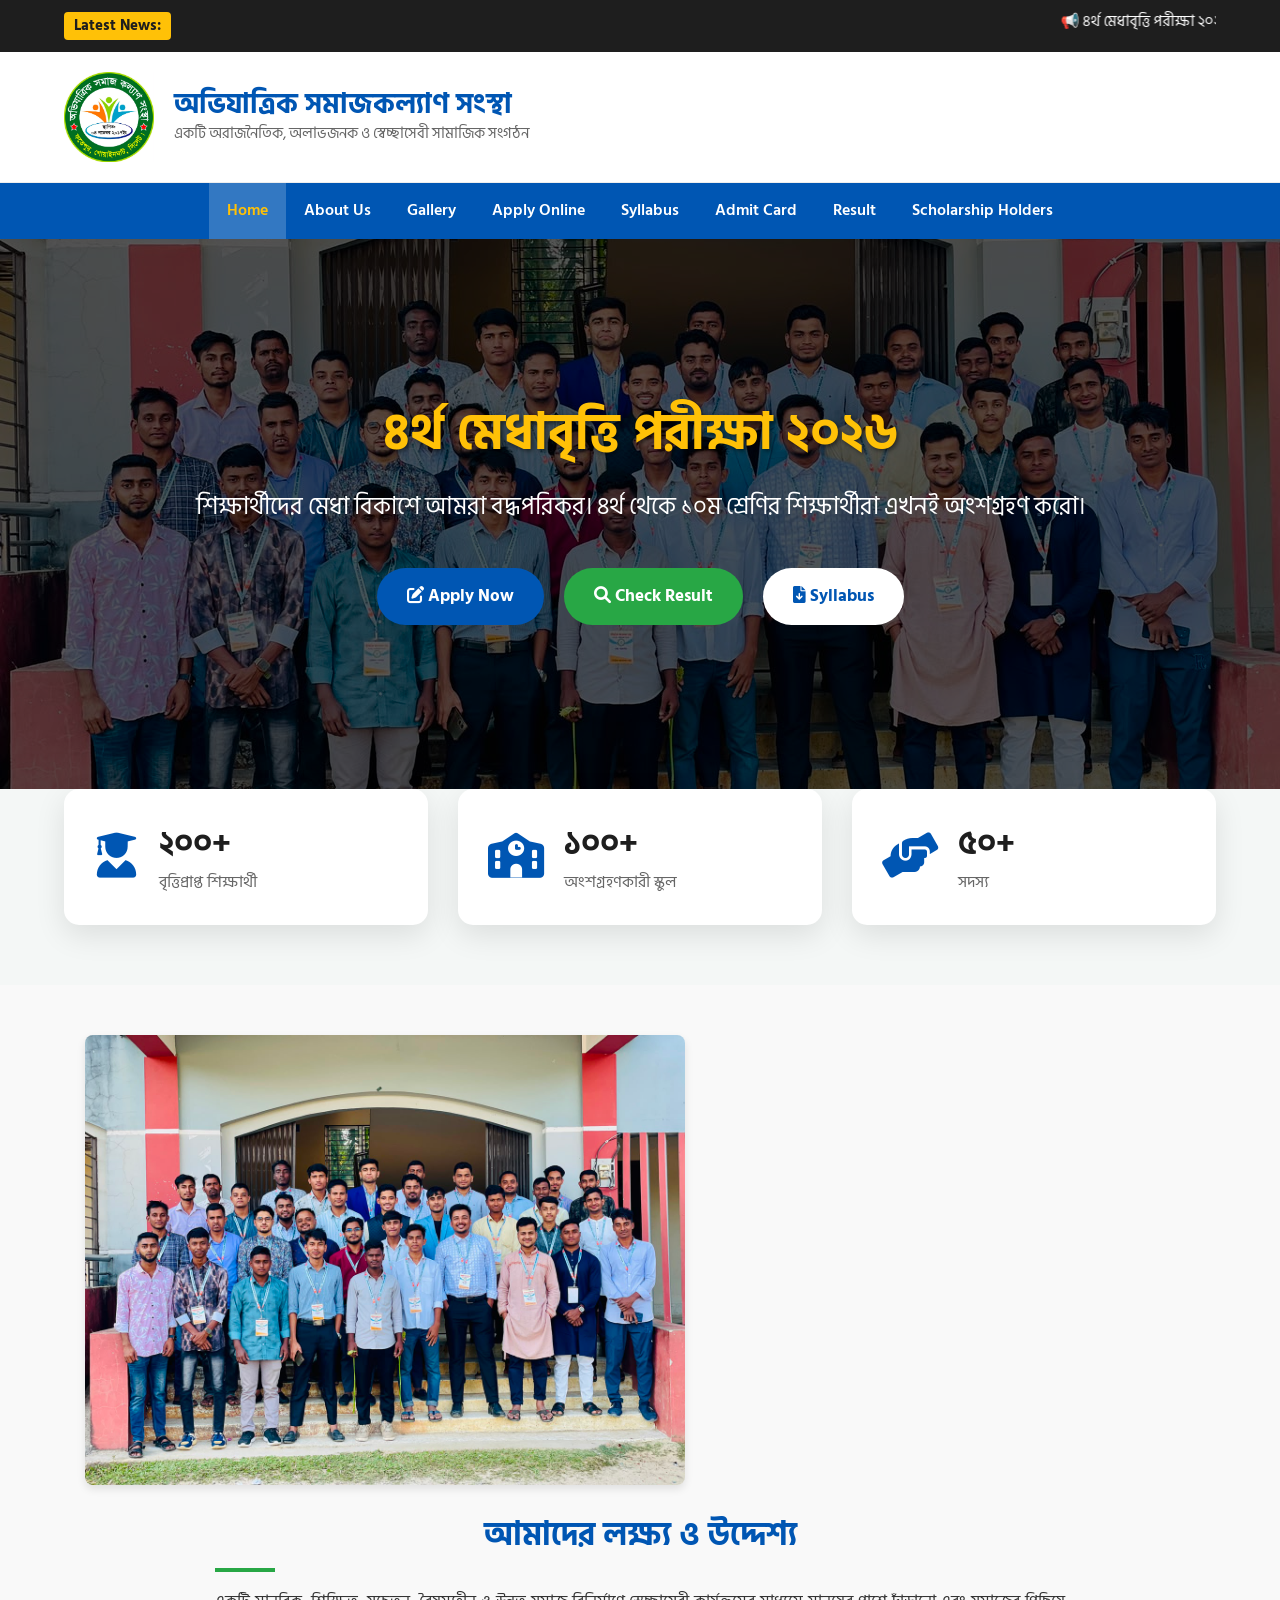
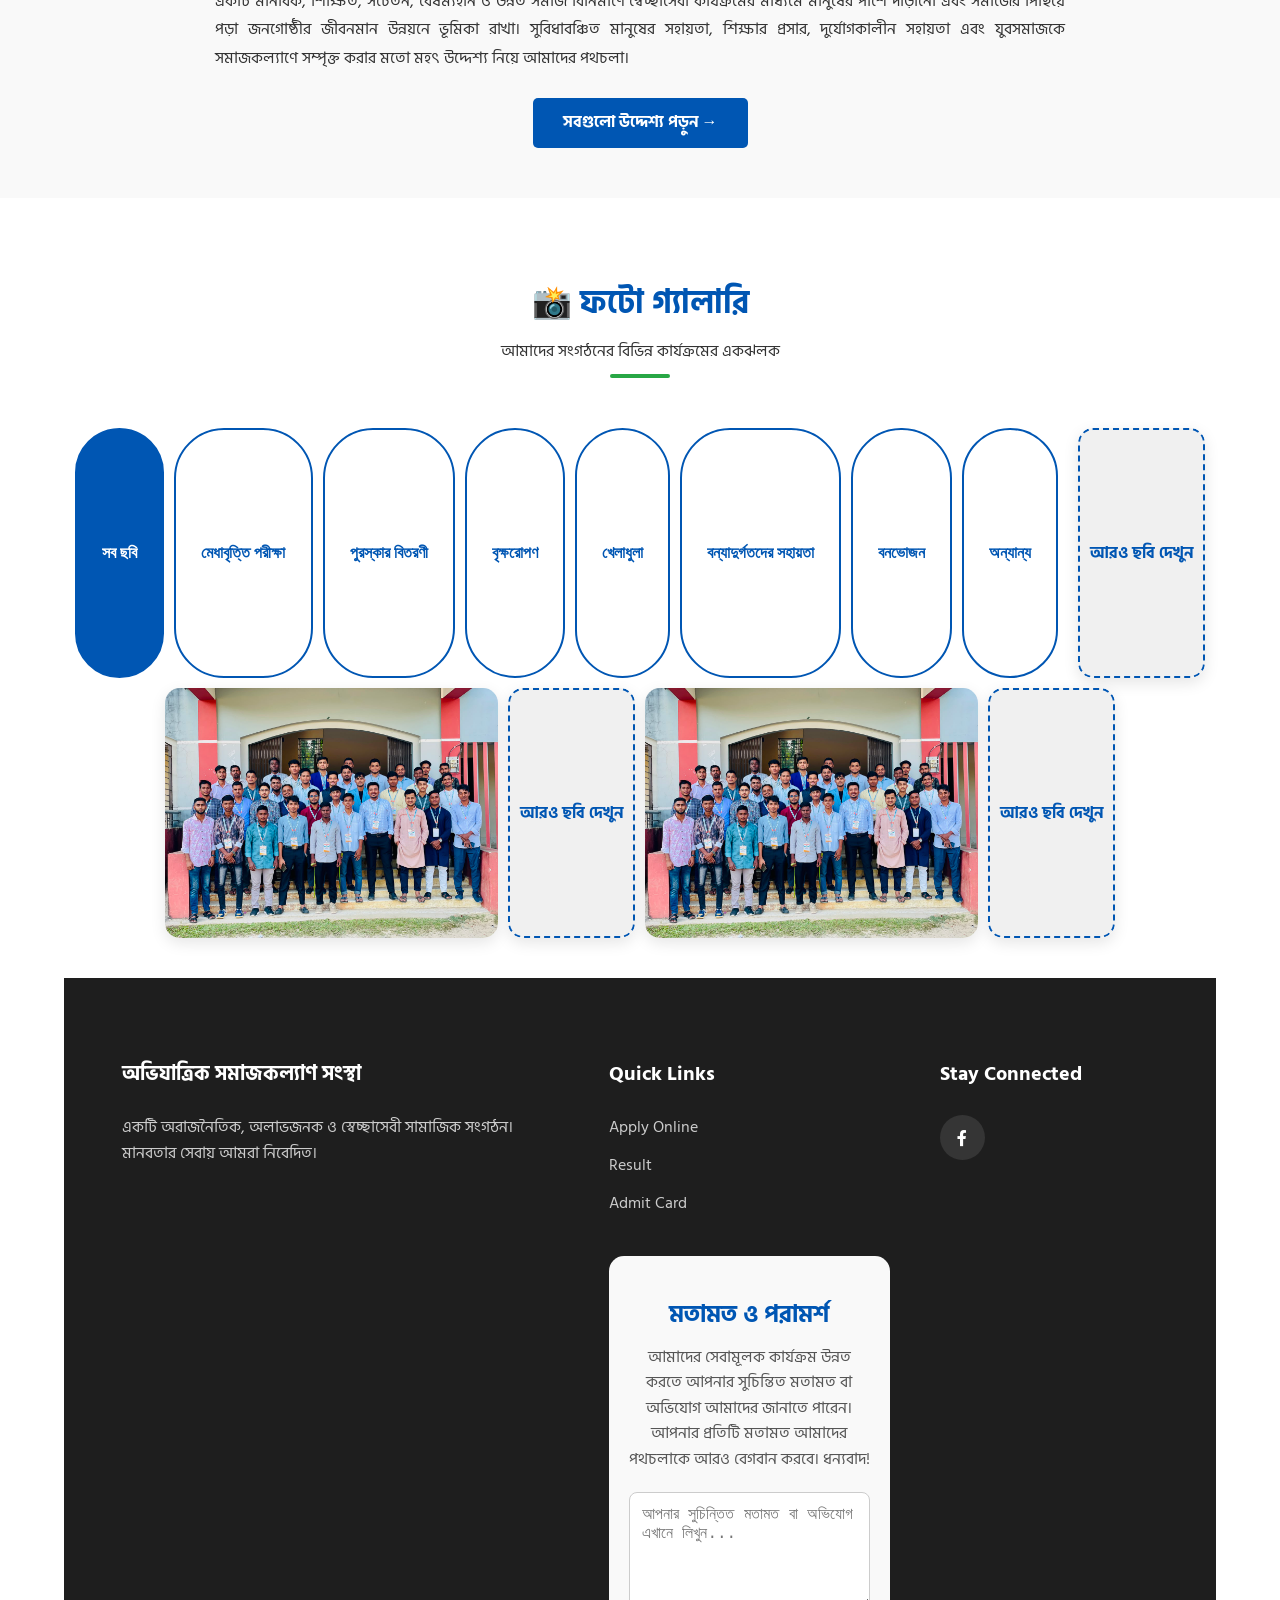
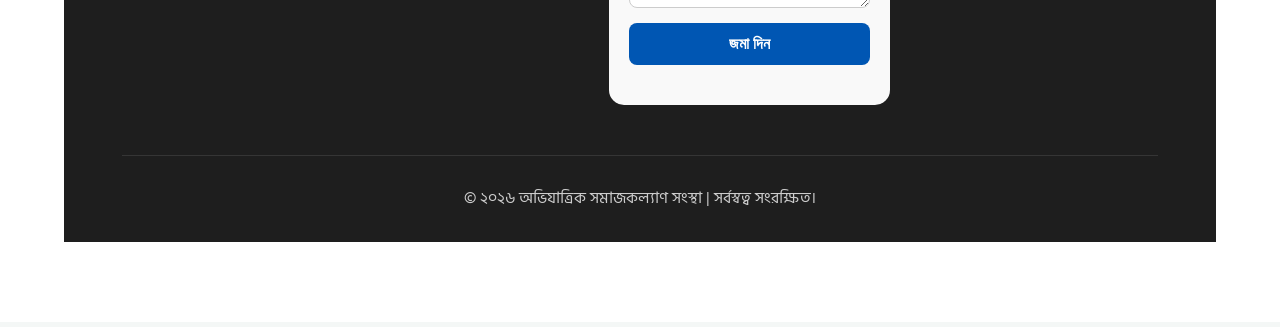
==== index.html @ e880d373 "Update index.html" ====
<!DOCTYPE html>
<html lang="bn">
<head>
    <meta charset="UTF-8">
    <meta name="viewport" content="width=device-width, initial-scale=1.0">
    <title>অভিযাত্রিক সমাজকল্যাণ সংস্থা | ৪র্থ মেধাবৃত্তি পরীক্ষা ২০২৬</title>
    <link rel="stylesheet" href="style.css">
    <link rel="stylesheet" href="https://cdnjs.cloudflare.com/ajax/libs/font-awesome/6.0.0/css/all.min.css">
</head>
<body>

    <!-- Professional Scrolling Notice Bar -->
    <div class="notice-bar">
        <div class="container notice-flex">
            <div class="notice-title">Latest News:</div>
            <div class="notice-content">
                <marquee behavior="scroll" direction="left" onmouseover="this.stop( );" onmouseout="this.start();">
                    📢 ৪র্থ মেধাবৃত্তি পরীক্ষা ২০২৬ এর অনলাইন রেজিস্ট্রেশন চলছে... শেষ তারিখ: ... সিলেবাস ওয়েবসাইট থেকে ডাউনলোড করা যাবে।
                </marquee>
            </div>
        </div>
    </div>

    <!-- Header Section -->
    <header>
        <div class="container header-content">
            <div class="logo-area">
                <img src="logo.jpg.jpeg" alt="Ovijatrik Logo" class="main-logo">
                <div class="brand-text">
                    <h1>অভিযাত্রিক সমাজকল্যাণ সংস্থা</h1>
                    <p>একটি অরাজনৈতিক, অলাভজনক ও স্বেচ্ছাসেবী সামাজিক সংগঠন</p>
                </div>
            </div>
        </div>
    </header>

    <!-- Navigation -->
    <nav id="navbar">
        <div class="container">
            <ul class="nav-links">
                <li><a href="index.html" class="active">Home</a></li>
                <li><a href="#about">About Us</a></li>
                <li><a href="#gallery">Gallery</a></li>
                <li><a href="apply.html">Apply Online</a></li>
                <li><a href="syllabus.html">Syllabus</a></li>
                <li><a href="admit.html">Admit Card</a></li>
                <li><a href="result.html">Result</a></li>
                <li><a href="scholarship.html">Scholarship Holders</a></li>
            </ul>
        </div>
    </nav>

    <!-- Hero Section -->
    <section class="hero-section">
        <div class="hero-overlay">
            <div class="container">
                <div class="hero-content-box">
                    <h2>৪র্থ মেধাবৃত্তি পরীক্ষা ২০২৬</h2>
                    <h3>শিক্ষার্থীদের মেধা বিকাশে আমরা বদ্ধপরিকর। ৪র্থ থেকে ১০ম শ্রেণির শিক্ষার্থীরা এখনই অংশগ্রহণ করো।</h3>
                    <div class="hero-btns">
                        <a href="apply.html" class="btn btn-apply"><i class="fas fa-edit"></i> Apply Now</a>
                        <a href="result.html" class="btn btn-result"><i class="fas fa-search"></i> Check Result</a>
                        <a href="syllabus.html" class="btn btn-syllabus"><i class="fas fa-file-download"></i> Syllabus</a>
                    </div>
                </div>
            </div>
        </div>
    </section>

    <!-- Impact Stats Section -->
    <section class="impact-stats">
        <div class="container">
            <div class="stats-grid">
                <div class="stat-card">
                    <div class="stat-icon"><i class="fas fa-user-graduate"></i></div>
                    <div class="stat-info">
                        <h3>২০০+</h3>
                        <p>বৃত্তিপ্রাপ্ত শিক্ষার্থী</p>
                    </div>
                </div>
                <div class="stat-card">
                    <div class="stat-icon"><i class="fas fa-school"></i></div>
                    <div class="stat-info">
                        <h3>১০০+</h3>
                        <p>অংশগ্রহণকারী স্কুল</p>
                    </div>
                </div>
                <div class="stat-card">
                    <div class="stat-icon"><i class="fas fa-hands-helping"></i></div>
                    <div class="stat-info">
                        <h3>৫০+</h3>
                        <p>সদস্য</p>
                    </div>
                </div>
            </div>
        </div>
    </section>

<!-- About Section (Home Page) -->
<section id="about" class="about-us" style="padding: 50px 0; background-color: #f9f9f9;">
    <div class="container" style="max-width: 1140px; margin: auto; padding: 0 15px; text-align: center;">
        
        <!-- ছবিটি সবার উপরে -->
        <div class="about-image" style="margin-bottom: 25px;">
            <img src="banner.jpg.jpeg" alt="Activities" style="max-width: 600px; width: 100%; height: auto; border-radius: 8px; box-shadow: 0 4px 8px rgba(0,0,0,0.1);">
        </div>

        <!-- সংক্ষিপ্ত লেখা -->
        <div class="about-text" style="max-width: 850px; margin: auto;">
            <h2 class="section-heading" style="color: #0056b3; margin-bottom: 15px; font-size: 32px;">আমাদের লক্ষ্য ও উদ্দেশ্য</h2>
            <p style="text-align: justify; margin-bottom: 25px; line-height: 1.8; font-size: 16px; color: #333;">
                একটি মানবিক, শিক্ষিত, সচেতন, বৈষম্যহীন ও উন্নত সমাজ বিনির্মাণে স্বেচ্ছাসেবী কার্যক্রমের মাধ্যমে মানুষের পাশে দাঁড়ানো এবং সমাজের পিছিয়ে পড়া জনগোষ্ঠীর জীবনমান উন্নয়নে ভূমিকা রাখা। সুবিধাবঞ্চিত মানুষের সহায়তা, শিক্ষার প্রসার, দুর্যোগকালীন সহায়তা এবং যুবসমাজকে সমাজকল্যাণে সম্পৃক্ত করার মতো মহৎ উদ্দেশ্য নিয়ে আমাদের পথচলা।
            </p>

            <!-- About Us পেজে যাওয়ার বাটন -->
            <a href="about.html" style="display: inline-block; background-color: #0056b3; color: white; padding: 12px 30px; border-radius: 5px; text-decoration: none; font-weight: bold; font-size: 16px; transition: 0.3s;">সবগুলো উদ্দেশ্য পড়ুন &rarr;</a>
        </div>
    </div>
</section>

    <!-- Filterable Photo Gallery Section -->
    <section class="gallery-section" id="gallery">
        <div class="container">
            <div class="section-title">
                <h2>📸 ফটো গ্যালারি</h2>
                <p>আমাদের সংগঠনের বিভিন্ন কার্যক্রমের একঝলক</p>
                <div class="underline"></div>
            </div>

            <!-- Gallery Filter Menu -->
            <div class="gallery-filter">
                <button class="filter-btn active" data-filter="all">সব ছবি</button>
                <button class="filter-btn" data-filter="exam">মেধাবৃত্তি পরীক্ষা</button>
                <button class="filter-btn" data-filter="award">পুরস্কার বিতরণী</button>
                <button class="filter-btn" data-filter="tree">বৃক্ষরোপণ</button>
                <button class="filter-btn" data-filter="sports">খেলাধুলা</button>
                <button class="filter-btn" data-filter="flood">বন্যাদুর্গতদের সহায়তা</button>
                <button class="filter-btn" data-filter="picnic">বনভোজন</button>
                <button class="filter-btn" data-filter="other">অন্যান্য</button>
           <div class="gallery-grid" id="gallery-grid">

    <!-- ১. মেধাবৃত্তি পরীক্ষা সেকশন (৩টি ছবি + ১টি বাটন) -->
    <div class="gallery-item exam">
        <img src="https://i.ibb.co.com/gb3fzWCn/Whats-App-Image-2026-08-07-at-8-15-23-AM-2.webp" alt="মেধাবৃত্তি পরীক্ষা" loading="lazy">
        <div class="gallery-overlay">
            <span>মেধাবৃত্তি পরীক্ষা</span>
        </div>
    </div>
    <div class="gallery-item exam">
        <img src="banner.jpg.jpeg" alt="Exam" loading="lazy">
        <div class="gallery-overlay">
            <span>মেধাবৃত্তি পরীক্ষা</span>
        </div>
    </div>
    <div class="gallery-item exam">
        <img src="https://i.ibb.co.com/YBX3pQ0S/sss.webp" alt="মেধাবৃত্তি পরীক্ষা" loading="lazy">
        <div class="gallery-overlay">
            <span>মেধাবৃত্তি পরীক্ষা</span>
        </div>
    </div>
    <!-- মেধাবৃত্তি পরীক্ষা বাটন -->
    <div class="gallery-item exam">
        <a href="https://drive.google.com/drive/folders/13cV2t6tescKzkZsBhVyctaWzlabTQZgO?usp=sharing" target="_blank" style="display:flex; align-items:center; justify-content:center; height:100%; background:#f0f0f0; border:2px dashed #0056b3; text-decoration:none; color:#0056b3; font-weight:bold; border-radius:15px; text-align:center; padding:10px;">
            আরও ছবি দেখুন
        </a>
    </div>

    <!-- ২. পুরস্কার বিতরণী অনুষ্ঠান সেকশন (৩টি ছবি + ১টি বাটন) -->
    <div class="gallery-item award">
        <img src="https://i.ibb.co.com/VWQhgqwd/p1.webp" alt="Award 1" loading="lazy">
        <div class="gallery-overlay">
            <span>পুরস্কার বিতরণী অনুষ্ঠান</span>
        </div>
    </div>
    <div class="gallery-item award">
        <img src="https://i.ibb.co.com/zp8bzkf/p3-1.webp" alt="Award 2" loading="lazy">
        <div class="gallery-overlay">
            <span>পুরস্কার বিতরণী অনুষ্ঠান</span>
        </div>
    </div>
    <div class="gallery-item award">
        <img src="https://i.ibb.co.com/G416m19s/p2.webp" alt="Award 3" loading="lazy">
        <div class="gallery-overlay">
            <span>পুরস্কার বিতরণী অনুষ্ঠান</span>
        </div>
    </div>
    <!-- পুরস্কার বিতরণী বাটন -->
    <div class="gallery-item award">
        <a href="https://drive.google.com/drive/folders/17U7eTcOnkDAw2BuTEp4uHbM6zGAHx2ad?usp=drive_link" target="_blank" style="display:flex; align-items:center; justify-content:center; height:100%; background:#f0f0f0; border:2px dashed #0056b3; text-decoration:none; color:#0056b3; font-weight:bold; border-radius:15px; text-align:center; padding:10px;">
            আরও ছবি দেখুন
        </a>
    </div>

    <!-- ৩. বৃক্ষরোপণ সেকশন (ছবি + বাটন) -->
    <div class="gallery-item tree">
        <img src="banner.jpg.jpeg" alt="Tree" loading="lazy">
        <div class="gallery-overlay">
            <span>বৃক্ষরোপণ কর্মসূচি</span>
        </div>
    </div>
    <!-- বৃক্ষরোপণ বাটন (দরকার অনুযায়ী ড্রাইভ লিংক বসিয়ে নেবেন) -->
    <div class="gallery-item tree">
        <a href="https://drive.google.com/drive/folders/1nKro5GFaaLHZ-bsapf_dv_01QQ0qgsHX?usp=sharing"_blank" style="display:flex; align-items:center; justify-content:center; height:100%; background:#f0f0f0; border:2px dashed #0056b3; text-decoration:none; color:#0056b3; font-weight:bold; border-radius:15px; text-align:center; padding:10px;">
            আরও ছবি দেখুন
        </a>
    </div>

    <!-- ৪. খেলাধুলা সেকশন (ছবি + বাটন) -->
    <div class="gallery-item sports">
        <img src="https://i.ibb.co.com/PsX104tz/143527249-201104278399918-6822760282008372325-n.jpg="Sports" loading="lazy">
        <div class="gallery-overlay">
            <span>ক্রীড়া প্রতিযোগিতা</span>
        </div>
    </div>
    <!-- দ্বিতীয় ছবি (নতুন) -->
    <div class="gallery-item sports">
        <img src="https://i.ibb.co.com/qFnYRSPM/154754738-220857243091288-4038127724756672427-n.jpg" alt="Sports 2" loading="lazy">
        <div class="gallery-overlay">
            <span>ক্রীড়া প্রতিযোগিতা</span>
        </div>
    </div>
    
    <!-- তৃতীয় ছবি (নতুন) -->
    <div class="gallery-item sports">
        <img src="https://i.ibb.co.com/tMqBKcpM/156941910-225311592645853-3006793267705481296-n.jpg" alt="Sports 3" loading="lazy">
        <div class="gallery-overlay">
            <span>ক্রীড়া প্রতিযোগিতা</span>
        </div>
    </div>           
    <!-- খেলাধুলা বাটন -->
    <div class="gallery-item sports">
        <a href="https://drive.google.com/drive/folders/1bE63P7upHh2l9aHt0e4HomAqF6csJYcb?usp=sharing"_blank" style="display:flex; align-items:center; justify-content:center; height:100%; background:#f0f0f0; border:2px dashed #0056b3; text-decoration:none; color:#0056b3; font-weight:bold; border-radius:15px; text-align:center; padding:10px;">
            আরও ছবি দেখুন
        </a>
    </div>

    <!-- ৫. বন্যাদুর্গতদের সহায়তা সেকশন (ছবি + বাটন) -->
    <div class="gallery-item flood">
        <img src="https://i.ibb.co.com/Wpd5ByRS/nnn.jpg" alt="Flood" loading="lazy">
        <div class="gallery-overlay">
            <span>বন্যাদুর্গতদের সহায়তা</span>
        </div>
    </div>
               <!-- বন্যাদুর্গতদের সহায়তা - দ্বিতীয় ছবি -->
<div class="gallery-item flood">
    <img src="https://i.ibb.co.com/vCqrSpHQ/1f23b6d6-a690-49a8-b095-bfcaad61cc36.jpg" alt="Flood 2" loading="lazy">
    <div class="gallery-overlay">
        <span>বন্যাদুর্গতদের সহায়তা</span>
    </div>
</div>

<!-- বন্যাদুর্গতদের সহায়তা - তৃতীয় ছবি -->
<div class="gallery-item flood">
    <img src="https://i.ibb.co.com/Z6vZbyQk/jjjjjjjj.jpg>
    <div class="gallery-overlay">
        <span>বন্যাদুর্গতদের সহায়তা</span>
    </div>
</div>
    <!-- বন্যাদুর্গতদের সহায়তা বাটন -->
    <div class="gallery-item flood">
        <a href="https://drive.google.com/drive/folders/1GMaVGvb9KrF89b8lIUO5IFJyb_MMqINi?usp=sharing"_blank" style="display:flex; align-items:center; justify-content:center; height:100%; background:#f0f0f0; border:2px dashed #0056b3; text-decoration:none; color:#0056b3; font-weight:bold; border-radius:15px; text-align:center; padding:10px;">
            আরও ছবি দেখুন
        </a>
    </div>

    <!-- ৬. বনভোজন সেকশন (ছবি + বাটন) -->
    <div class="gallery-item picnic">
        <img src="banner.jpg.jpeg" alt="Picnic" loading="lazy">
        <div class="gallery-overlay">
            <span>বনভোজন</span>
        </div>
    </div>
    <!-- বনভোজন বাটন -->
    <div class="gallery-item picnic">
        <a href="https://drive.google.com/drive/folders/17_pUG1ZL_nPr5cOMtYPAsF4LAjV3Gak6?usp=sharing"_blank" style="display:flex; align-items:center; justify-content:center; height:100%; background:#f0f0f0; border:2px dashed #0056b3; text-decoration:none; color:#0056b3; font-weight:bold; border-radius:15px; text-align:center; padding:10px;">
            আরও ছবি দেখুন
        </a>
    </div>

    <!-- ৭. অন্যান্য সেকশন (ছবি + বাটন) -->
    <div class="gallery-item other">
        <img src="banner.jpg.jpeg" alt="Other" loading="lazy">
        <div class="gallery-overlay">
            <span>অন্যান্য</span>
        </div>
    </div>
    <!-- অন্যান্য বাটন -->
    <div class="gallery-item other">
        <a href="https://drive.google.com/drive/folders/1vwP3B-ronVaqTIuofp0tFIpgEZlExsAW?usp=sharing"_blank" style="display:flex; align-items:center; justify-content:center; height:100%; background:#f0f0f0; border:2px dashed #0056b3; text-decoration:none; color:#0056b3; font-weight:bold; border-radius:15px; text-align:center; padding:10px;">
            আরও ছবি দেখুন
        </a>
    </div>

</div>
    <!-- Footer -->
    <footer>
        <div class="container">
            <div class="footer-top">
                <div class="footer-col">
                    <h4>অভিযাত্রিক সমাজকল্যাণ সংস্থা</h4>
                    <p>একটি অরাজনৈতিক, অলাভজনক ও স্বেচ্ছাসেবী সামাজিক সংগঠন। মানবতার সেবায় আমরা নিবেদিত।</p>
                </div>
                <div class="footer-col">
                    <h4>Quick Links</h4>
                    <ul>
                        <li><a href="apply.html">Apply Online</a></li>
                        <li><a href="result.html">Result</a></li>
                        <li><a href="admit.html">Admit Card</a></li>
                    </ul>
                    <!-- মতামত ও পরামর্শ সেকশন -->
<section style="padding: 40px 20px; background: #f9f9f9; text-align: center; margin-top: 40px; border-radius: 15px;">
    <div style="max-width: 600px; margin: auto;">
        <h2 style="color: #0056b3; margin-bottom: 10px;">মতামত ও পরামর্শ</h2>
        <p style="color: #555; margin-bottom: 20px; line-height: 1.6;">
            আমাদের সেবামূলক কার্যক্রম উন্নত করতে আপনার সুচিন্তিত মতামত বা অভিযোগ আমাদের জানাতে পারেন। আপনার প্রতিটি মতামত আমাদের পথচলাকে আরও বেগবান করবে। ধন্যবাদ!
        </p>
        
        <!-- Web3Forms অ্যাকশন লিংক এবং আপনার এক্সেস কি -->
        <form action="https://api.web3forms.com/submit" method="POST" style="display: flex; flex-direction: column; gap: 15px;">
            
            <!-- আপনার এক্সেস কি এখানে বসানো হয়েছে -->
            <input type="hidden" name="access_key" value="1bf8acd2-b579-4644-846b-5d2c55fb5c7d">
            
            <textarea name="message" rows="5" placeholder="আপনার সুচিন্তিত মতামত বা অভিযোগ এখানে লিখুন..." required style="padding: 12px; border: 1px solid #ccc; border-radius: 8px; font-size: 16px; resize: vertical;"></textarea>
            
            <button type="submit" style="padding: 12px; background: #0056b3; color: white; border: none; border-radius: 8px; font-size: 16px; font-weight: bold; cursor: pointer;">জমা দিন</button>
        </form>
    </div>
</section>
    <!-- JavaScript for Filtering -->
    <script src="script.js"></script>
</body>
</html>

                </div>
                <div class="footer-col">
                    <h4>Stay Connected</h4>
                    <div class="social-links">
                        <a href="https://www.facebook.com/share/1LweKB8f12/?mibextid=wwXIfr"><i class="fab fa-facebook-f"></i></a>
                    </div>
                </div>
            </div>
            <div class="footer-bottom">
                <p>&copy; ২০২৬ অভিযাত্রিক সমাজকল্যাণ সংস্থা | সর্বস্বত্ব সংরক্ষিত।</p>
            </div>
        </div>
    </footer>
---- style.css ----
/* =========================
   OVIJATRIK PRO STYLE V4.0
========================= */

@import url('https://fonts.googleapis.com/css2?family=Hind+Siliguri:wght@300;400;500;600;700&display=swap');

:root {
    --primary: #0056b3;
    --secondary: #28a745;
    --accent: #ffc107;
    --dark: #1e1e1e;
    --light: #f4f7f6;
    --white: #ffffff;
    --border: #d0d7de;
}

* {
    margin: 0;
    padding: 0;
    box-sizing: border-box;
}

body {
    font-family: 'Hind Siliguri', sans-serif;
    background-color: var(--light);
    color: #333;
    line-height: 1.6;
}

.container {
    width: 90%;
    max-width: 1200px;
    margin: auto;
}

/* Notice Bar */
.notice-bar {
    background: var(--dark);
    color: var(--white);
    padding: 10px 0;
    font-size: 15px;
}

.notice-flex {
    display: flex;
    align-items: center;
    gap: 15px;
}

.notice-title {
    background: var(--accent);
    color: var(--dark);
    padding: 2px 10px;
    font-weight: 700;
    border-radius: 4px;
    white-space: nowrap;
}

.notice-content {
    flex-grow: 1;
    overflow: hidden;
}

/* Header */
header {
    background: var(--white);
    padding: 20px 0;
    border-bottom: 1px solid #eee;
}

.header-content {
    display: flex;
    align-items: center;
}

.logo-area {
    display: flex;
    align-items: center;
    gap: 20px;
}

.main-logo {
    width: 90px;
    height: 90px;
    object-fit: contain;
}

.brand-text h1 {
    font-size: 28px;
    color: var(--primary);
    line-height: 1.2;
}

.brand-text p {
    font-size: 15px;
    color: #666;
}

/* Navigation */
nav {
    background: var(--primary);
    position: sticky;
    top: 0;
    z-index: 1000;
    box-shadow: 0 4px 10px rgba(0,0,0,0.1);
}

.nav-links {
    list-style: none;
    display: flex;
    justify-content: center;
    flex-wrap: wrap;
}

.nav-links li a {
    color: var(--white);
    text-decoration: none;
    padding: 15px 18px;
    display: block;
    font-weight: 600;
    transition: 0.3s;
}

.nav-links li a:hover, .nav-links li a.active {
    background: rgba(255,255,255,0.2);
    color: var(--accent);
}

/* Hero Section */
.hero-section {
    background: url('banner.jpg.jpeg') no-repeat center center/cover;
    height: 550px;
    position: relative;
}

.hero-overlay {
    background: rgba(0, 0, 0, 0.65);
    height: 100%;
    display: flex;
    align-items: center;
    text-align: center;
    color: var(--white);
}

.hero-content-box {
    max-width: 900px;
    margin: auto;
}

.hero-content-box h2 {
    font-size: 50px;
    margin-bottom: 15px;
    color: var(--accent);
    text-shadow: 2px 2px 4px rgba(0,0,0,0.5);
}

.hero-content-box h3 {
    font-size: 24px;
    font-weight: 400;
    margin-bottom: 35px;
    line-height: 1.5;
}

.hero-btns .btn {
    padding: 15px 30px;
    font-size: 17px;
    margin: 8px;
    border-radius: 50px;
    text-decoration: none;
    display: inline-block;
    font-weight: 700;
    transition: 0.3s;
}

.btn-apply { background: var(--primary); color: var(--white); }
.btn-result { background: var(--secondary); color: var(--white); }
.btn-syllabus { background: var(--white); color: var(--primary); }

.btn:hover {
    transform: translateY(-5px);
    box-shadow: 0 10px 20px rgba(0,0,0,0.2);
}

/* Impact Stats */
.impact-stats {
    padding: 60px 0;
    margin-top: -60px;
    position: relative;
    z-index: 10;
}

.stats-grid {
    display: grid;
    grid-template-columns: repeat(3, 1fr);
    gap: 30px;
}

.stat-card {
    background: var(--white);
    padding: 30px;
    border-radius: 15px;
    display: flex;
    align-items: center;
    gap: 20px;
    box-shadow: 0 10px 30px rgba(0,0,0,0.1);
}

.stat-icon i { font-size: 45px; color: var(--primary); }
.stat-info h3 { font-size: 32px; color: var(--dark); }
.stat-info p { font-size: 16px; color: #666; }

/* About Us */
.about-us {
    padding: 100px 0 60px;
}

.section-heading {
    font-size: 32px;
    color: var(--primary);
    margin-bottom: 20px;
    position: relative;
    padding-bottom: 10px;
}

.section-heading::after {
    content: '';
    position: absolute;
    bottom: 0;
    left: 0;
    width: 60px;
    height: 4px;
    background: var(--secondary);
}

.about-grid {
    display: grid;
    grid-template-columns: 1fr 1fr;
    gap: 60px;
    align-items: center;
}

.about-text p {
    font-size: 18px;
    margin-bottom: 25px;
    color: #555;
}

.check-list {
    list-style: none;
}

.check-list li {
    margin-bottom: 15px;
    font-size: 17px;
    display: flex;
    align-items: center;
    gap: 12px;
}

.check-list li i {
    color: var(--secondary);
}

.about-image img {
    width: 100%;
    height: auto;
    border-radius: 20px;
    box-shadow: 0 20px 40px rgba(0,0,0,0.15);
    display: block;
}

/* Gallery Section */
.gallery-section {
    padding: 80px 0;
    background: var(--white);
}

.section-title {
    text-align: center;
    margin-bottom: 50px;
}

.section-title h2 {
    font-size: 32px;
    color: var(--primary);
    margin-bottom: 10px;
}

.underline {
    width: 60px;
    height: 4px;
    background: var(--secondary);
    margin: 10px auto;
    border-radius: 2px;
}

/* Gallery Filter Menu Styles */
.gallery-filter {
    display: flex;
    justify-content: center;
    flex-wrap: wrap;
    gap: 10px;
    margin-bottom: 40px;
}

.filter-btn {
    padding: 10px 25px;
    border: 2px solid var(--primary);
    background: transparent;
    color: var(--primary);
    font-size: 16px;
    font-weight: 600;
    border-radius: 50px;
    cursor: pointer;
    transition: 0.3s;
}

.filter-btn:hover, .filter-btn.active {
    background: var(--primary);
    color: var(--white);
}

.gallery-grid {
    display: grid;
    grid-template-columns: repeat(auto-fit, minmax(300px, 1fr));
    gap: 20px;
}

.gallery-item {
    position: relative;
    height: 250px;
    border-radius: 15px;
    overflow: hidden;
    cursor: pointer;
    box-shadow: 0 5px 15px rgba(0,0,0,0.1);
    transition: transform 0.4s ease, opacity 0.4s ease;
}

.gallery-item img {
    width: 100%;
    height: 100%;
    object-fit: cover;
    transition: 0.5s;
}

.gallery-overlay {
    position: absolute;
    bottom: -100%;
    left: 0;
    width: 100%;
    height: 100%;
    background: rgba(0, 86, 179, 0.8);
    display: flex;
    align-items: center;
    justify-content: center;
    color: var(--white);
    font-size: 20px;
    font-weight: 600;
    transition: 0.4s;
}

.gallery-item:hover img {
    transform: scale(1.1);
}

.gallery-item:hover .gallery-overlay {
    bottom: 0;
}

.gallery-item.hide {
    display: none;
    opacity: 0;
    transform: scale(0.8);
}

.gallery-item.show {
    display: block;
    animation: fadeIn 0.5s ease forwards;
}

@keyframes fadeIn {
    from { opacity: 0; transform: scale(0.9); }
    to { opacity: 1; transform: scale(1); }
}

/* Footer */
footer {
    background: var(--dark);
    color: #ccc;
    padding: 80px 0 30px;
}

.footer-top {
    display: grid;
    grid-template-columns: 2fr 1fr 1fr;
    gap: 50px;
    margin-bottom: 50px;
}

.footer-col h4 { color: var(--white); margin-bottom: 25px; font-size: 20px; }
.footer-col ul { list-style: none; }
.footer-col ul li { margin-bottom: 12px; }
.footer-col ul li a { color: #ccc; text-decoration: none; transition: 0.3s; }
.footer-col ul li a:hover { color: var(--white); padding-left: 5px; }

.social-links { display: flex; gap: 15px; }
.social-links a {
    width: 45px; height: 45px; background: rgba(255,255,255,0.1);
    display: flex; align-items: center; justify-content: center;
    border-radius: 50%; color: var(--white); text-decoration: none; transition: 0.3s;
}
.social-links a:hover { background: var(--primary); }

.footer-bottom { text-align: center; padding-top: 30px; border-top: 1px solid rgba(255,255,255,0.1); }

/* Responsive */
@media (max-width: 992px) {
    .about-grid, .footer-top {
        grid-template-columns: 1fr;
    }
}

@media (max-width: 768px) {
    .header-content { justify-content: center; text-align: center; }
    .logo-area { flex-direction: column; }
    .nav-links li a { padding: 10px 12px; font-size: 14px; }
    .stats-grid { grid-template-columns: 1fr; }
    .hero-section { height: 450px; }
    .hero-content-box h2 { font-size: 32px; }
    .hero-content-box h3 { font-size: 18px; }
    .about-image img {
        width: 100%;
        height: auto;
        object-fit: contain;
    }
    .gallery-grid {
        grid-template-columns: 1fr 1fr;
        gap: 10px;
    }
    .gallery-item {
        height: 160px;
        border-radius: 10px;
    }
    .gallery-overlay {
        font-size: 14px;
    }
    .gallery-filter {
        gap: 8px;
        margin-bottom: 25px;
    }
    .filter-btn {
        padding: 6px 15px;
        font-size: 14px;
    }
}
/* হোমপেজে শুরুতে গ্যালারি ছবি লুকানোর জন্য */
.gallery-grid .gallery-item {
    display: none;
}

/* যখন ফিল্টার বাটনে ক্লিক করা হবে তখন ছবি দেখাবে */
.gallery-grid .gallery-item.show {
    display: block;
}

.gallery-grid .gallery-item.hide {
    display: none;
}
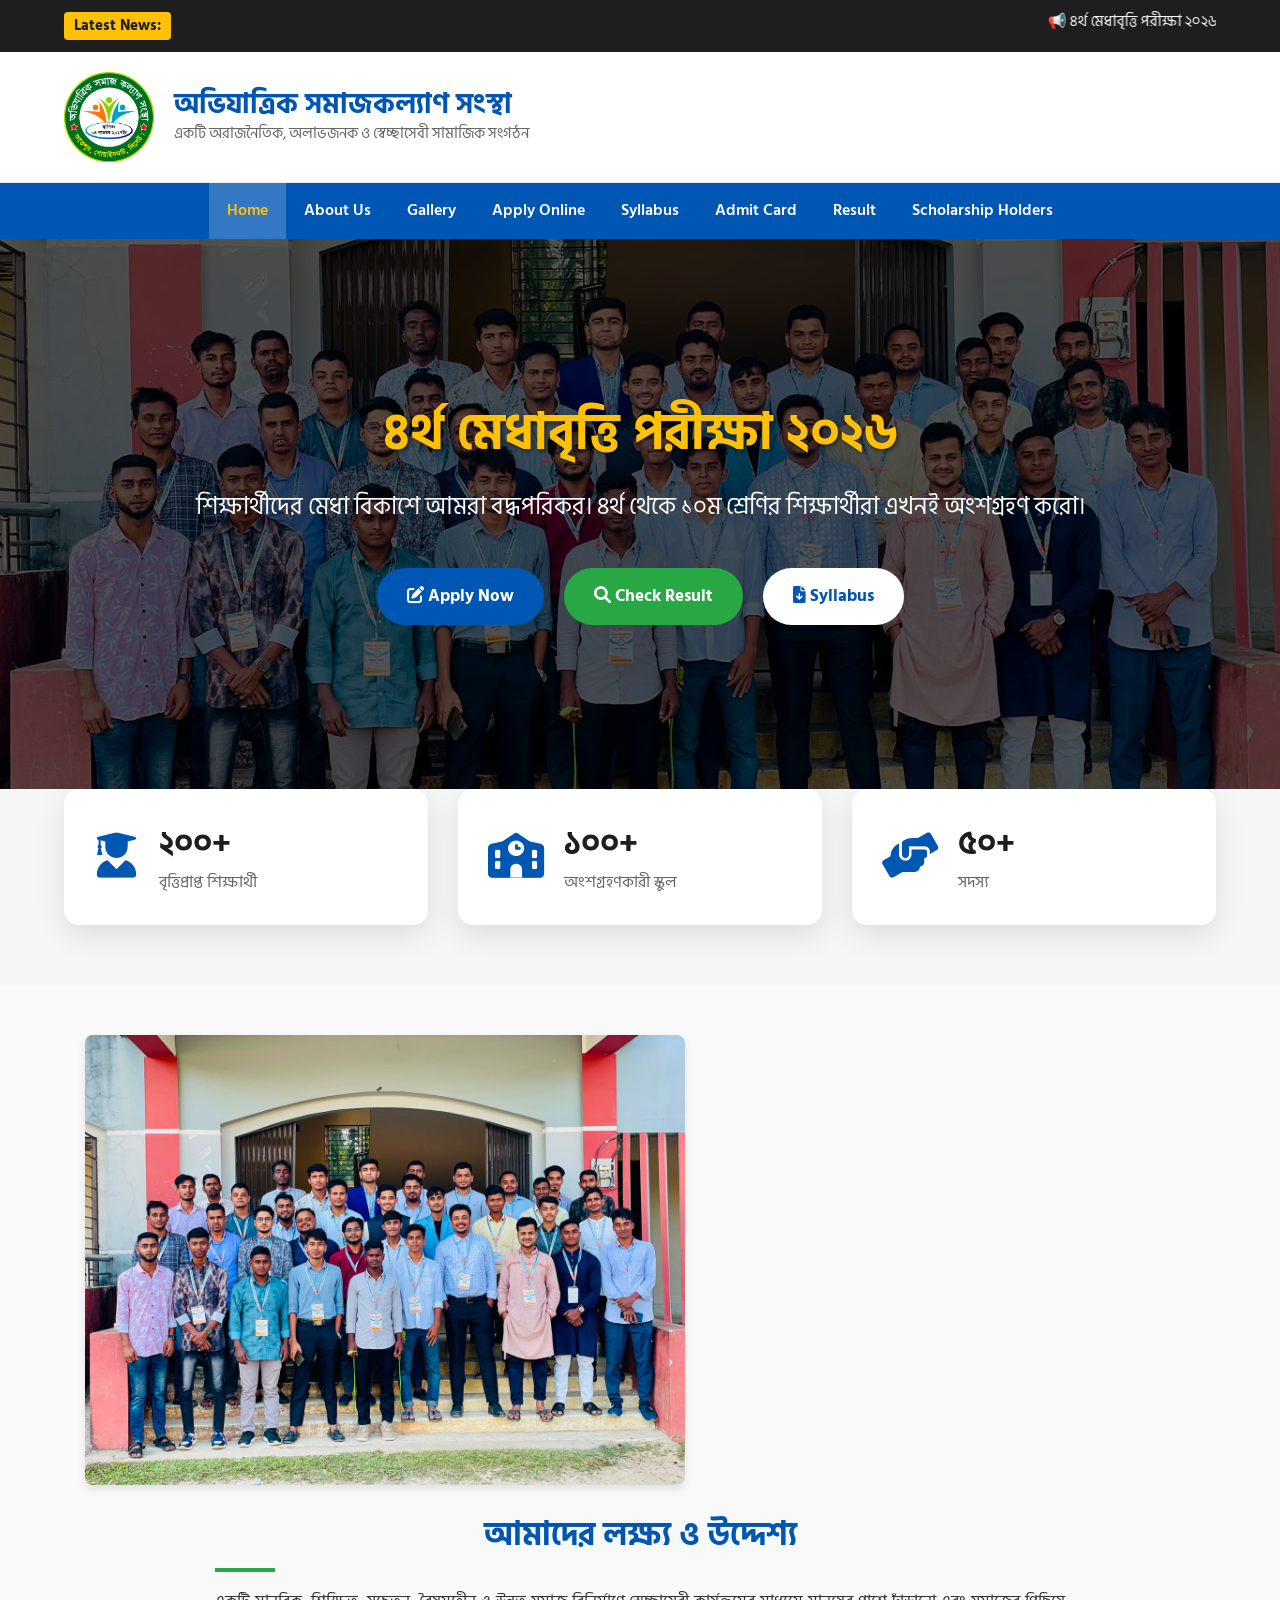
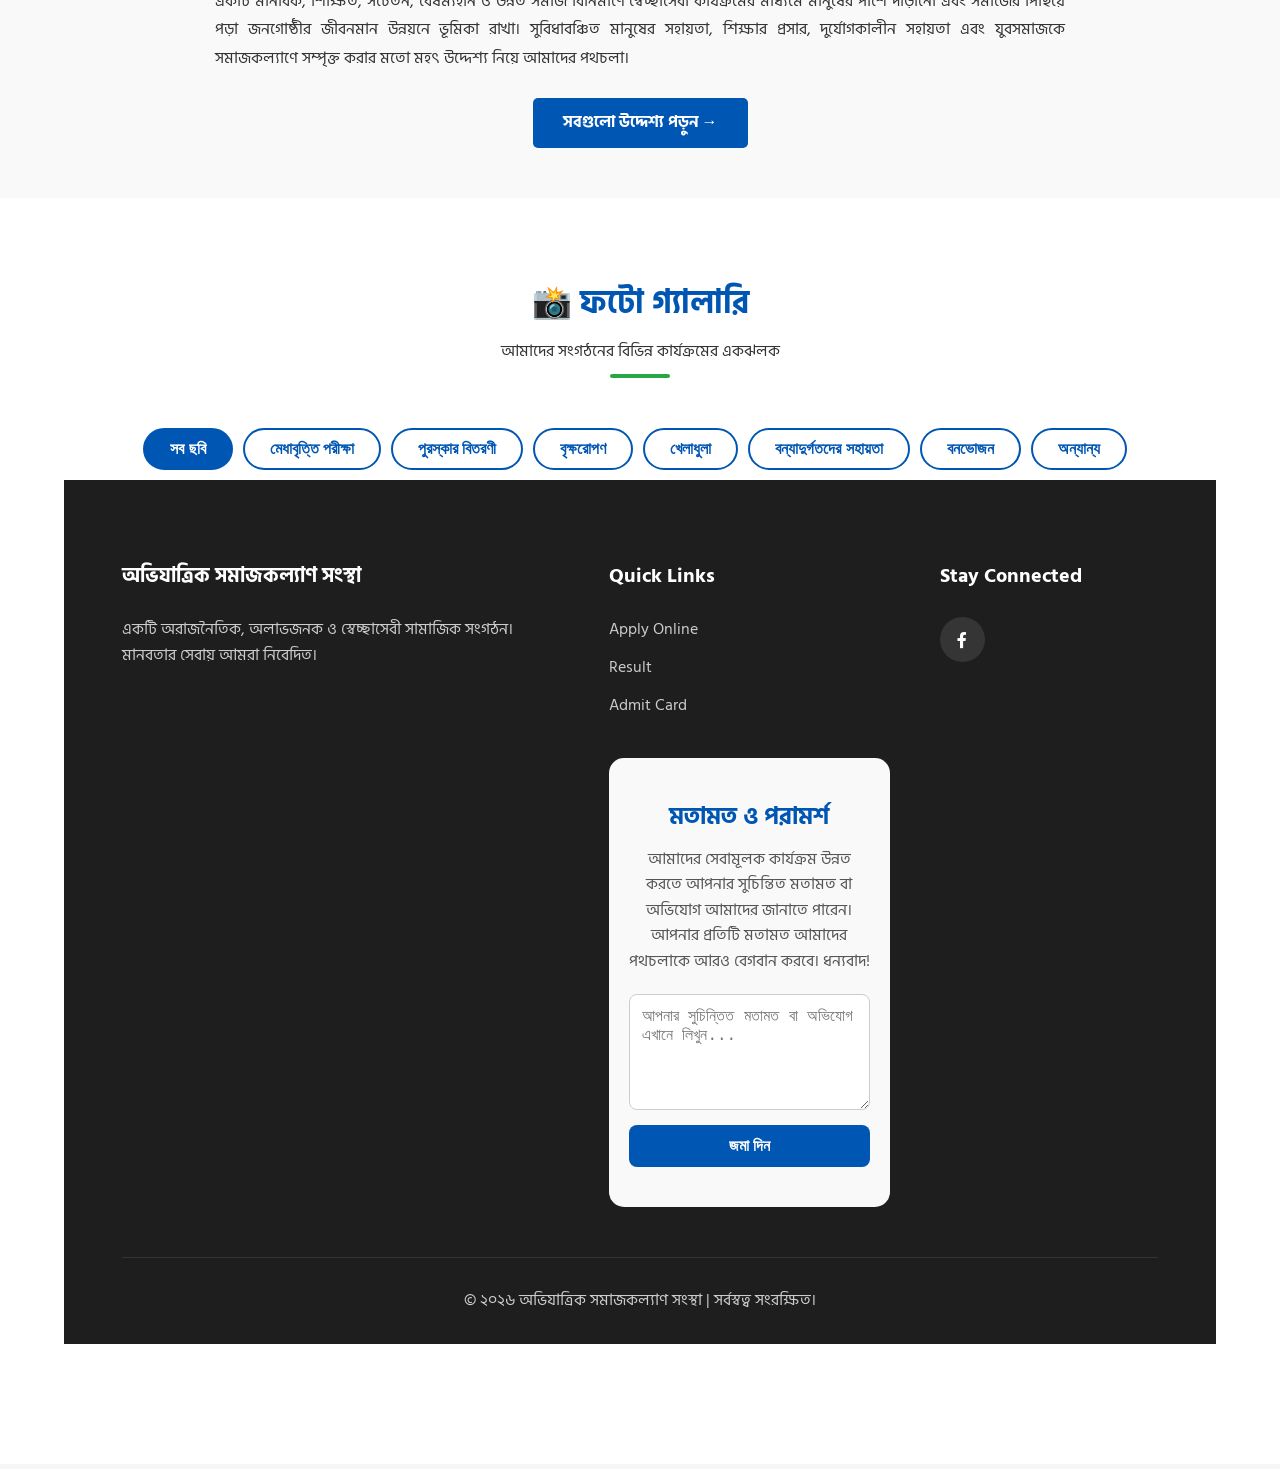
==== commit 7de9ac41: "Update index.html" ====
--- a/index.html
+++ b/index.html
@@ -249,9 +249,9 @@
     </div>
 </div>
 
-<!-- বন্যাদুর্গতদের সহায়তা - তৃতীয় ছবি -->
+<!-- বন্যাদুর্গতদের সহায়তা - ৩য় ছবি -->
 <div class="gallery-item flood">
-    <img src="https://i.ibb.co.com/Z6vZbyQk/jjjjjjjj.jpg>
+    <img src="https://i.ibb.co.com/Z6vZbyQk/jjjjjjjj.jpg" alt="Flood 3" loading="lazy">
     <div class="gallery-overlay">
         <span>বন্যাদুর্গতদের সহায়তা</span>
     </div>
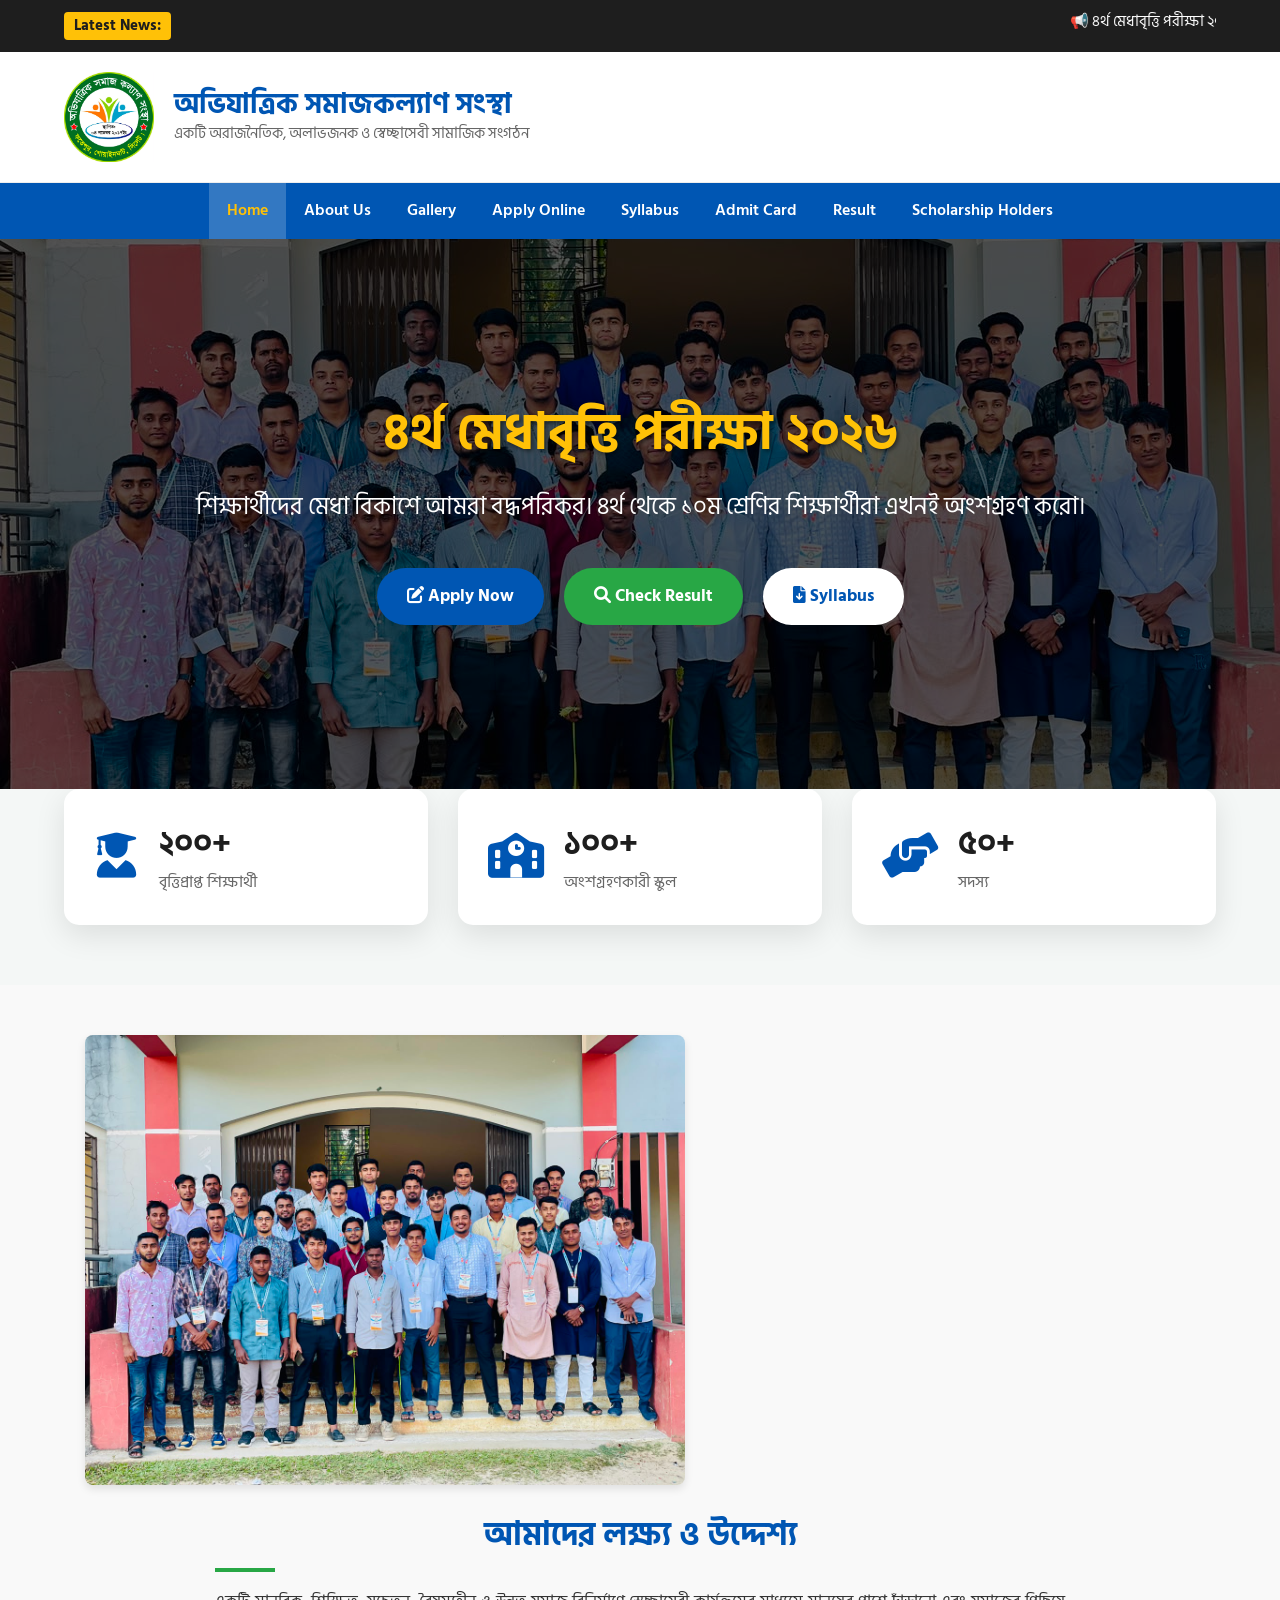
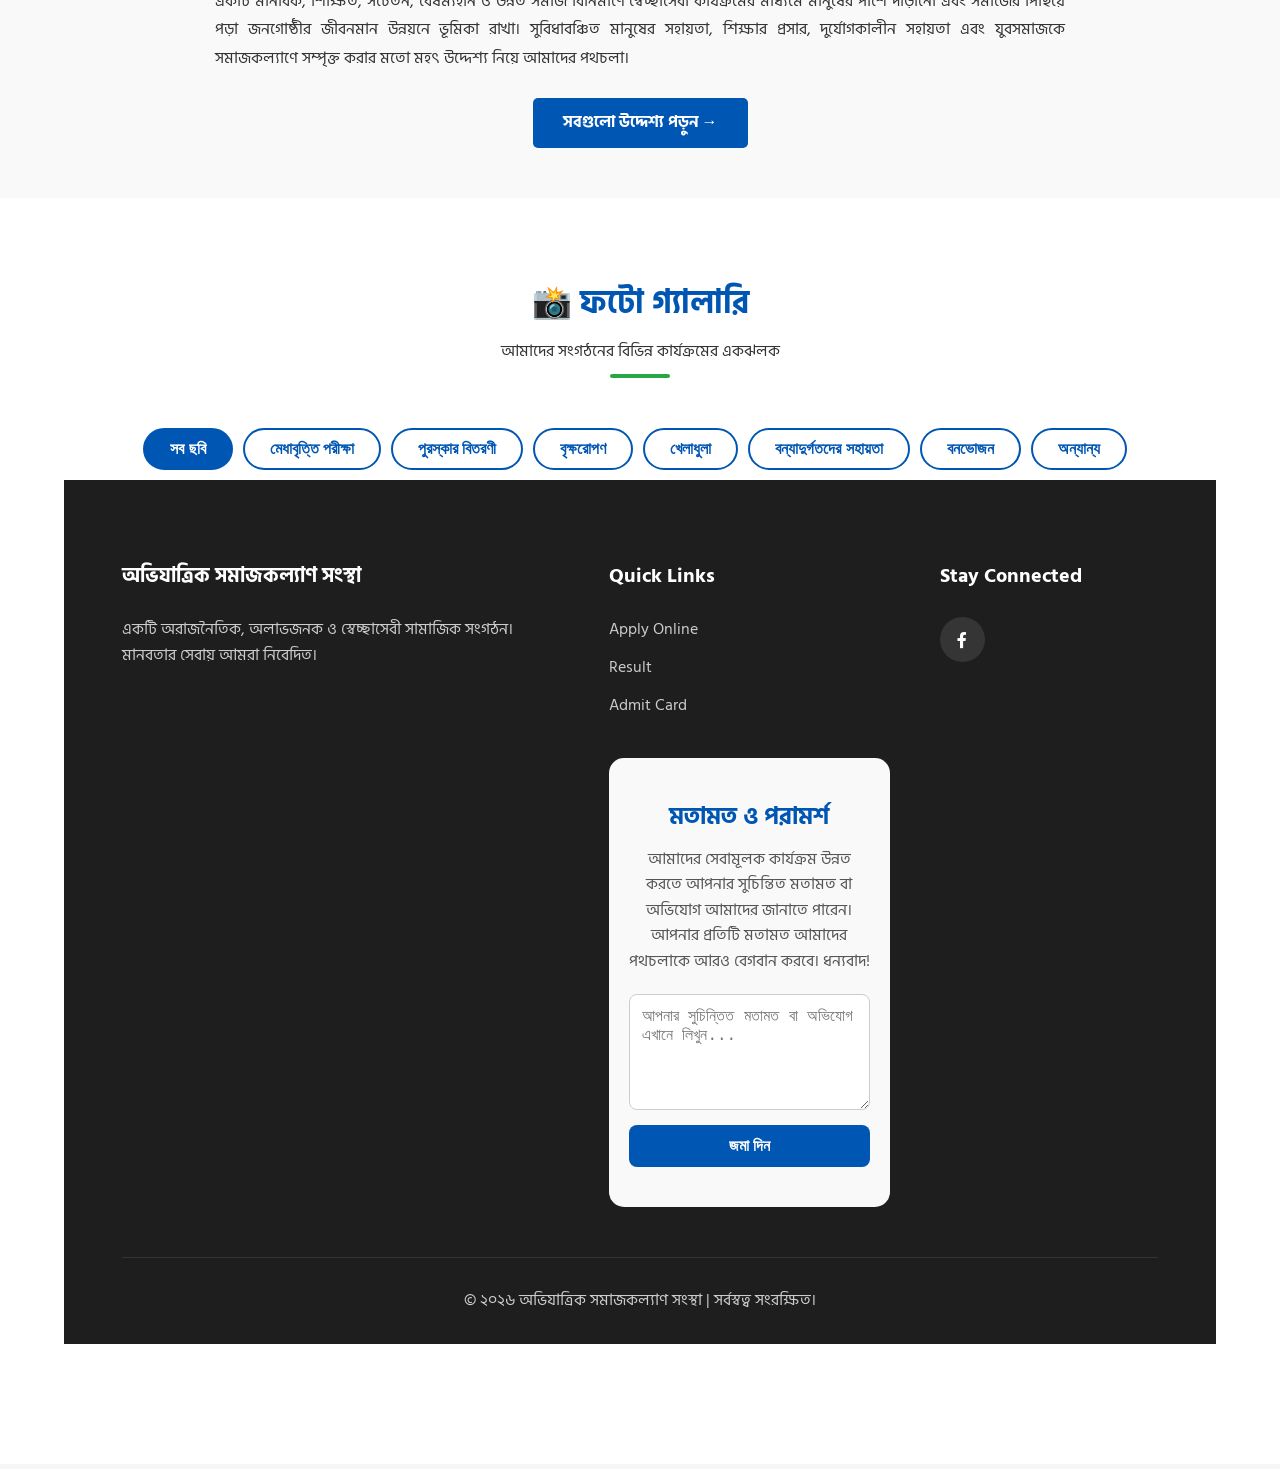
==== commit 582f4abe: "Update index.html" ====
--- a/index.html
+++ b/index.html
@@ -265,14 +265,14 @@
 
     <!-- ৬. বনভোজন সেকশন (ছবি + বাটন) -->
     <div class="gallery-item picnic">
-        <img src="banner.jpg.jpeg" alt="Picnic" loading="lazy">
+        <img src="https://i.ibb.co.com/YTwq7cbs/0ef47aa5-8b64-4e46-acdf-396a654c4d81.jpg" alt="Picnic" loading="lazy">
         <div class="gallery-overlay">
             <span>বনভোজন</span>
         </div>
     </div>
     <!-- বনভোজন বাটন -->
     <div class="gallery-item picnic">
-        <a href="https://drive.google.com/drive/folders/17_pUG1ZL_nPr5cOMtYPAsF4LAjV3Gak6?usp=sharing"_blank" style="display:flex; align-items:center; justify-content:center; height:100%; background:#f0f0f0; border:2px dashed #0056b3; text-decoration:none; color:#0056b3; font-weight:bold; border-radius:15px; text-align:center; padding:10px;">
+        <a href="https://drive.google.com/drive/folders/1RzVCqdfUrmwn0WyhrX--p9ZHAjo03jLl?usp=sharing"_blank" style="display:flex; align-items:center; justify-content:center; height:100%; background:#f0f0f0; border:2px dashed #0056b3; text-decoration:none; color:#0056b3; font-weight:bold; border-radius:15px; text-align:center; padding:10px;">
             আরও ছবি দেখুন
         </a>
     </div>
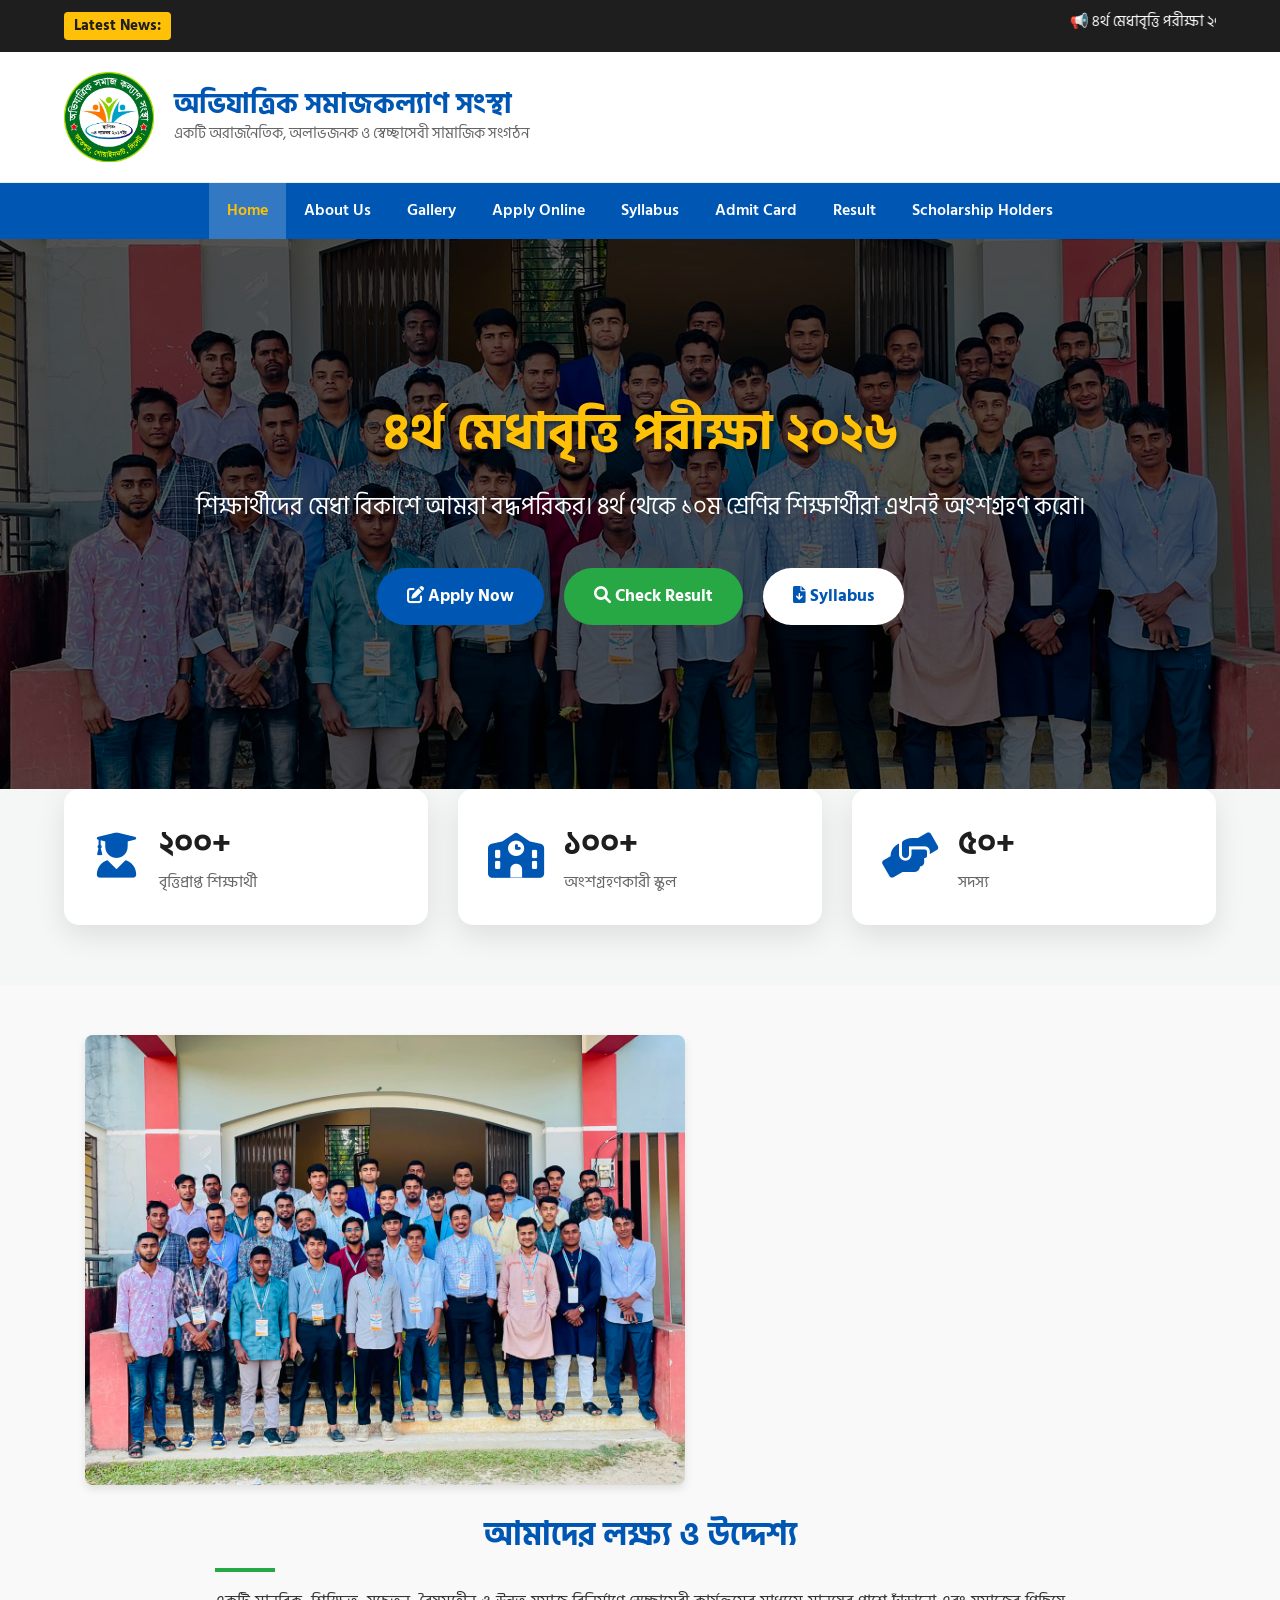
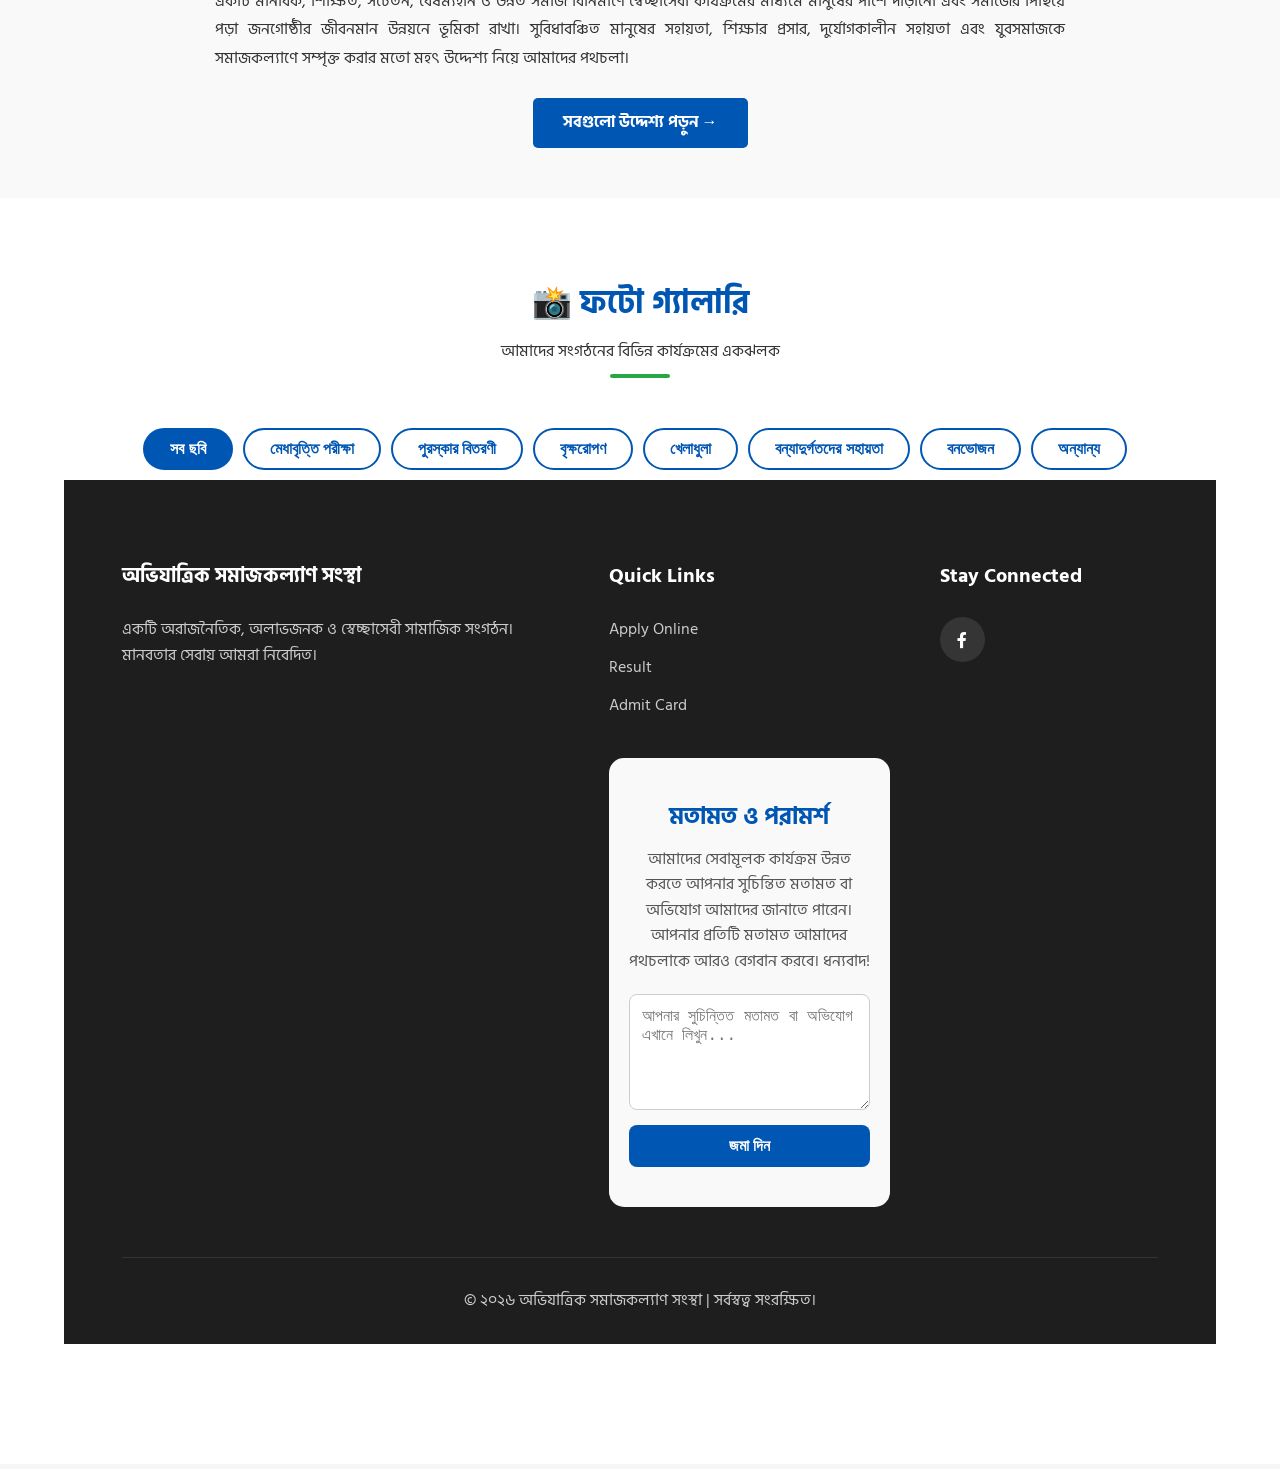
==== commit 8cd84ee4: "Update index.html" ====
--- a/index.html
+++ b/index.html
@@ -266,6 +266,21 @@
     <!-- ৬. বনভোজন সেকশন (ছবি + বাটন) -->
     <div class="gallery-item picnic">
         <img src="https://i.ibb.co.com/YTwq7cbs/0ef47aa5-8b64-4e46-acdf-396a654c4d81.jpg" alt="Picnic" loading="lazy">
+        <div class="gallery-overlay">
+            <span>বনভোজন</span>
+        </div>
+    </div>
+               <!-- বনভোজন সেকশন - দ্বিতীয় ছবি -->
+    <div class="gallery-item picnic">
+        <img src="https://i.ibb.co.com/nNx8bQb3/185811780-278486827328329-210323062502062130-n.jpg" alt="Picnic 2" loading="lazy">
+        <div class="gallery-overlay">
+            <span>বনভোজন</span>
+        </div>
+    </div>
+
+    <!-- বনভোজন সেকশন - তৃতীয় ছবি -->
+    <div class="gallery-item picnic">
+        <img src="https://i.ibb.co.com/xScSqcDw/762916870-1024842516984751-4170749292552736640-n.jpg" alt="Picnic 3" loading="lazy">
         <div class="gallery-overlay">
             <span>বনভোজন</span>
         </div>
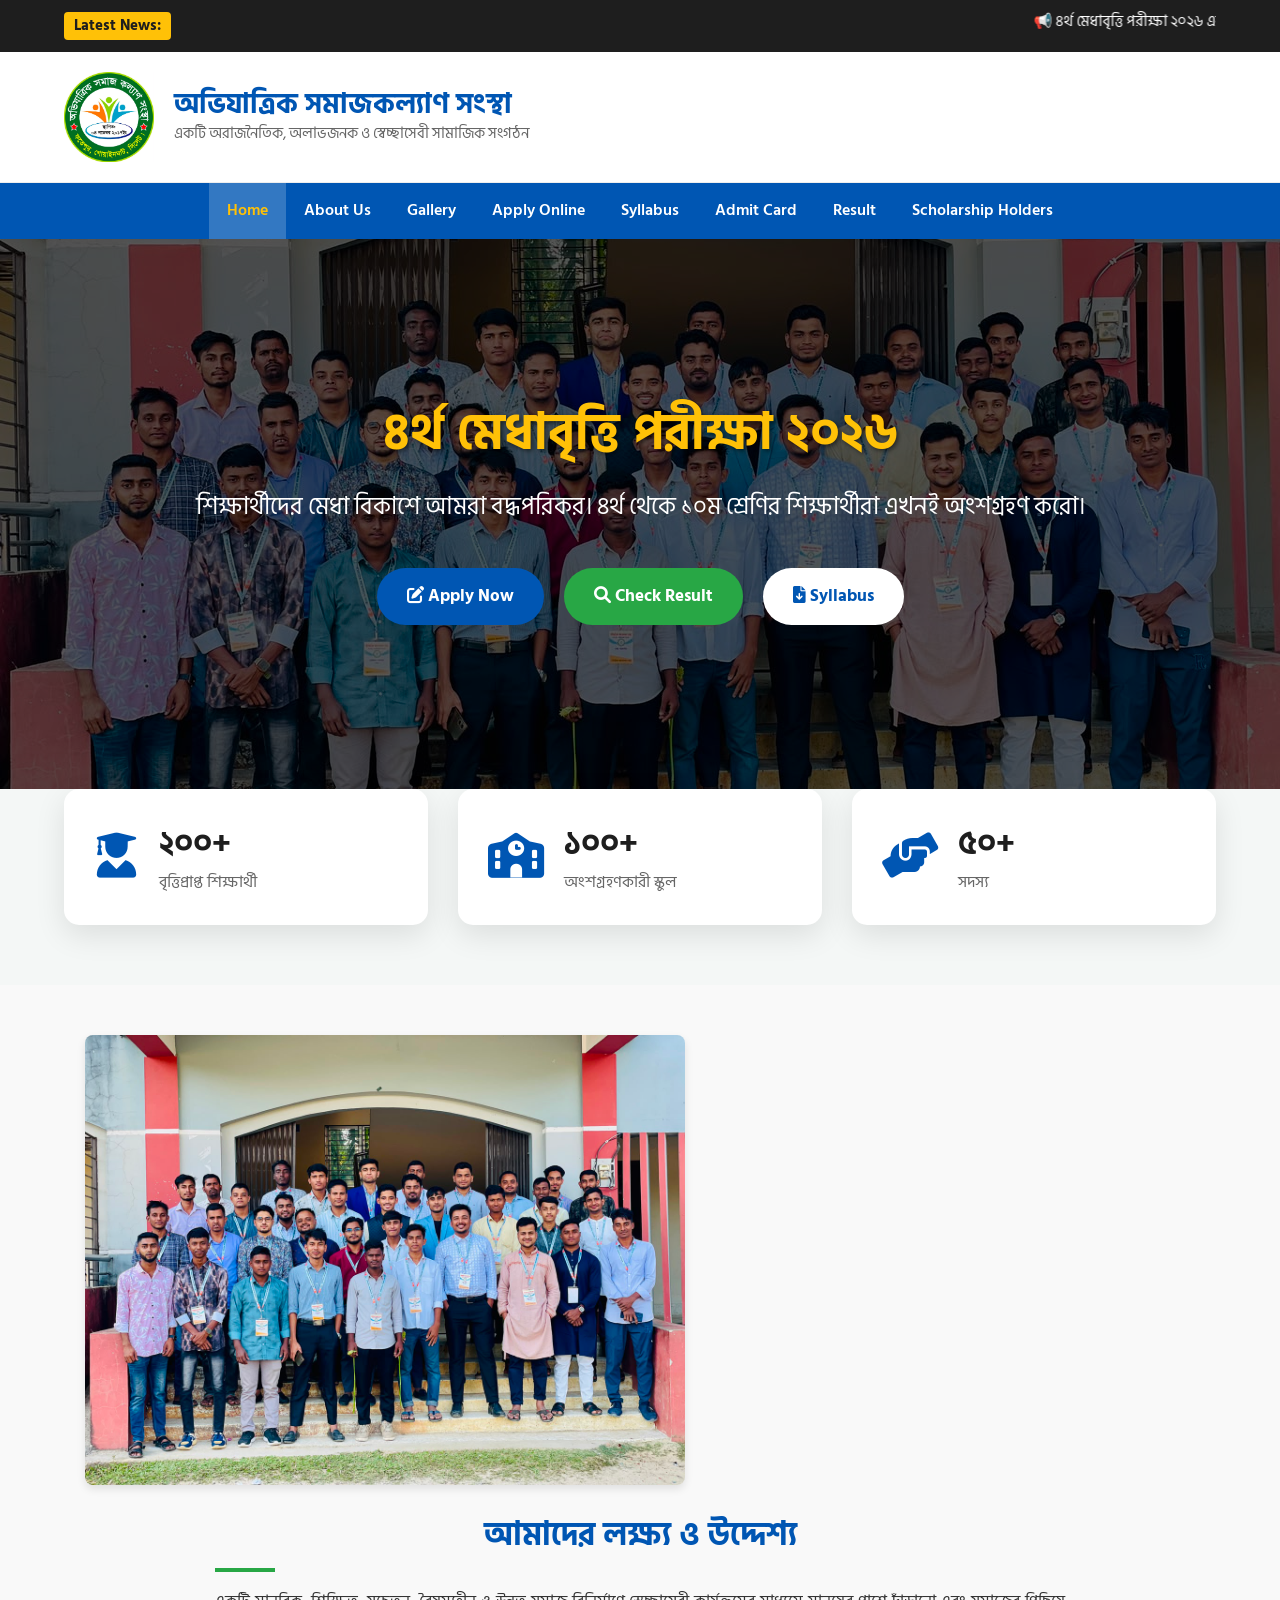
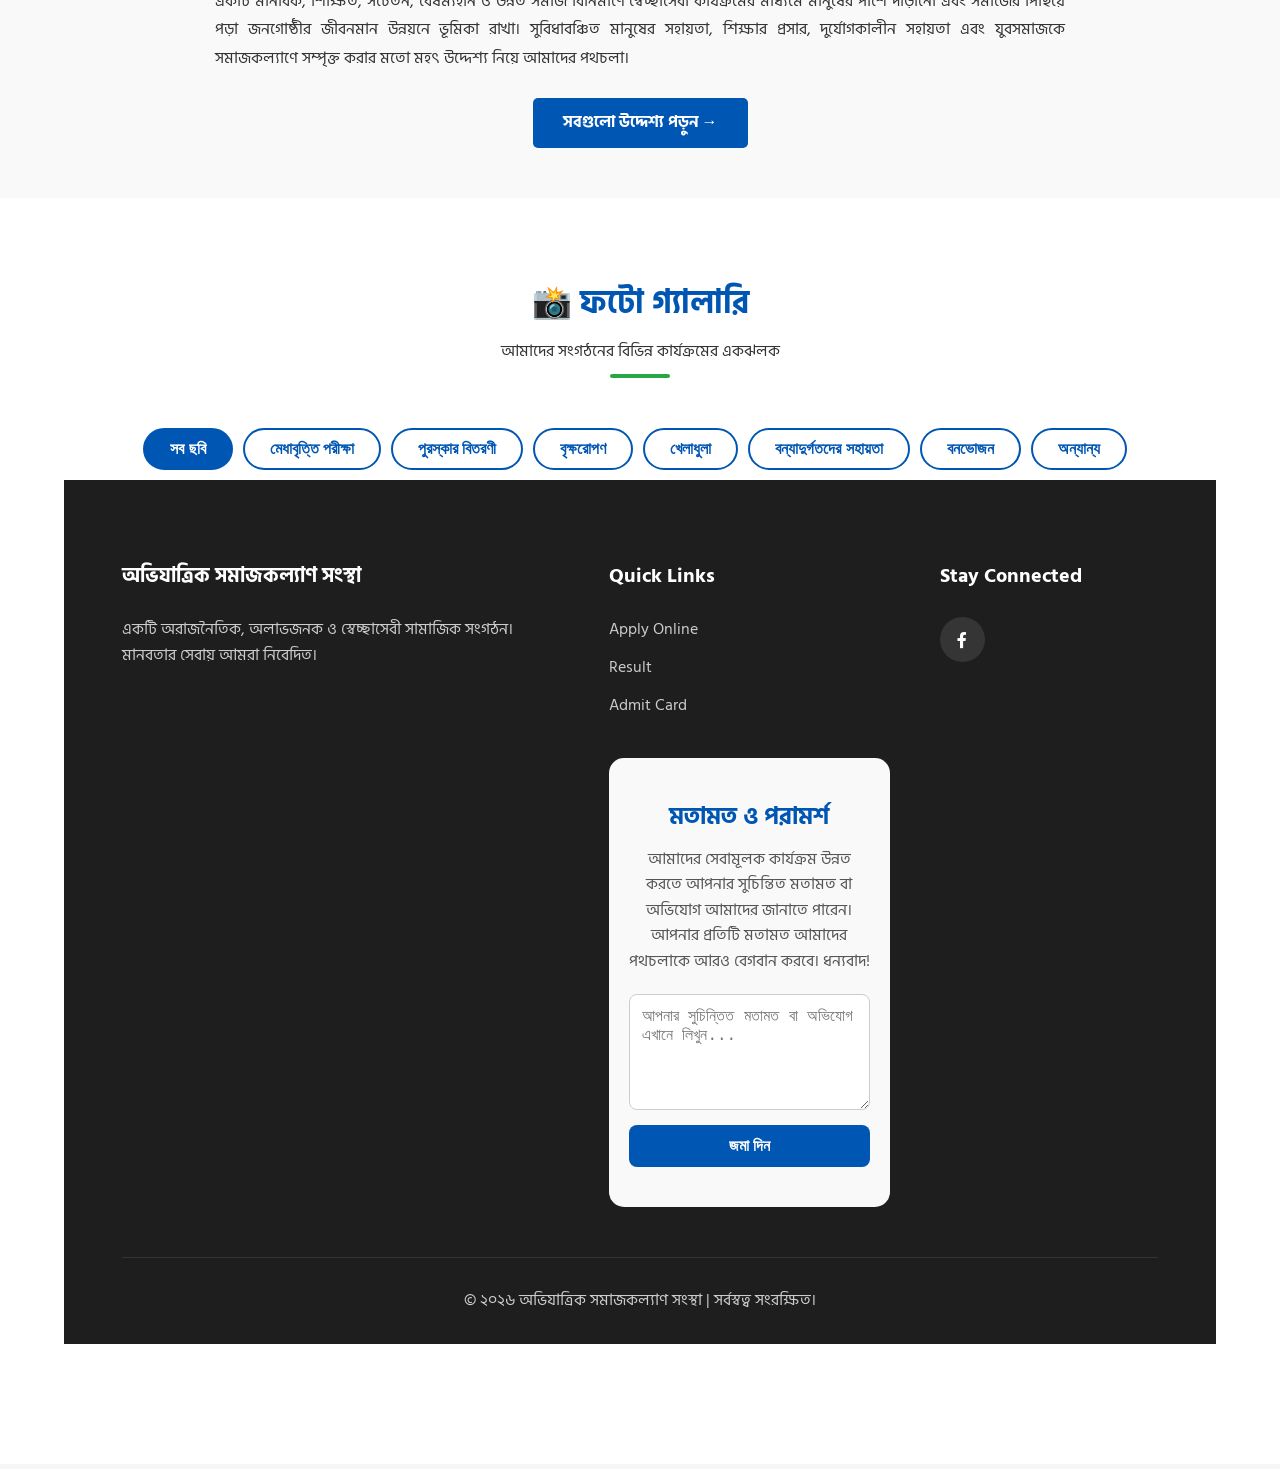
==== commit 6a3c7599: "Update index.html" ====
--- a/index.html
+++ b/index.html
@@ -193,7 +193,7 @@
 
     <!-- ৩. বৃক্ষরোপণ সেকশন (ছবি + বাটন) -->
     <div class="gallery-item tree">
-        <img src="banner.jpg.jpeg" alt="Tree" loading="lazy">
+        <img src="https://i.ibb.co.com/9mX5WxRg/kkkkkkk.jpg" alt="Tree" loading="lazy">
         <div class="gallery-overlay">
             <span>বৃক্ষরোপণ কর্মসূচি</span>
         </div>
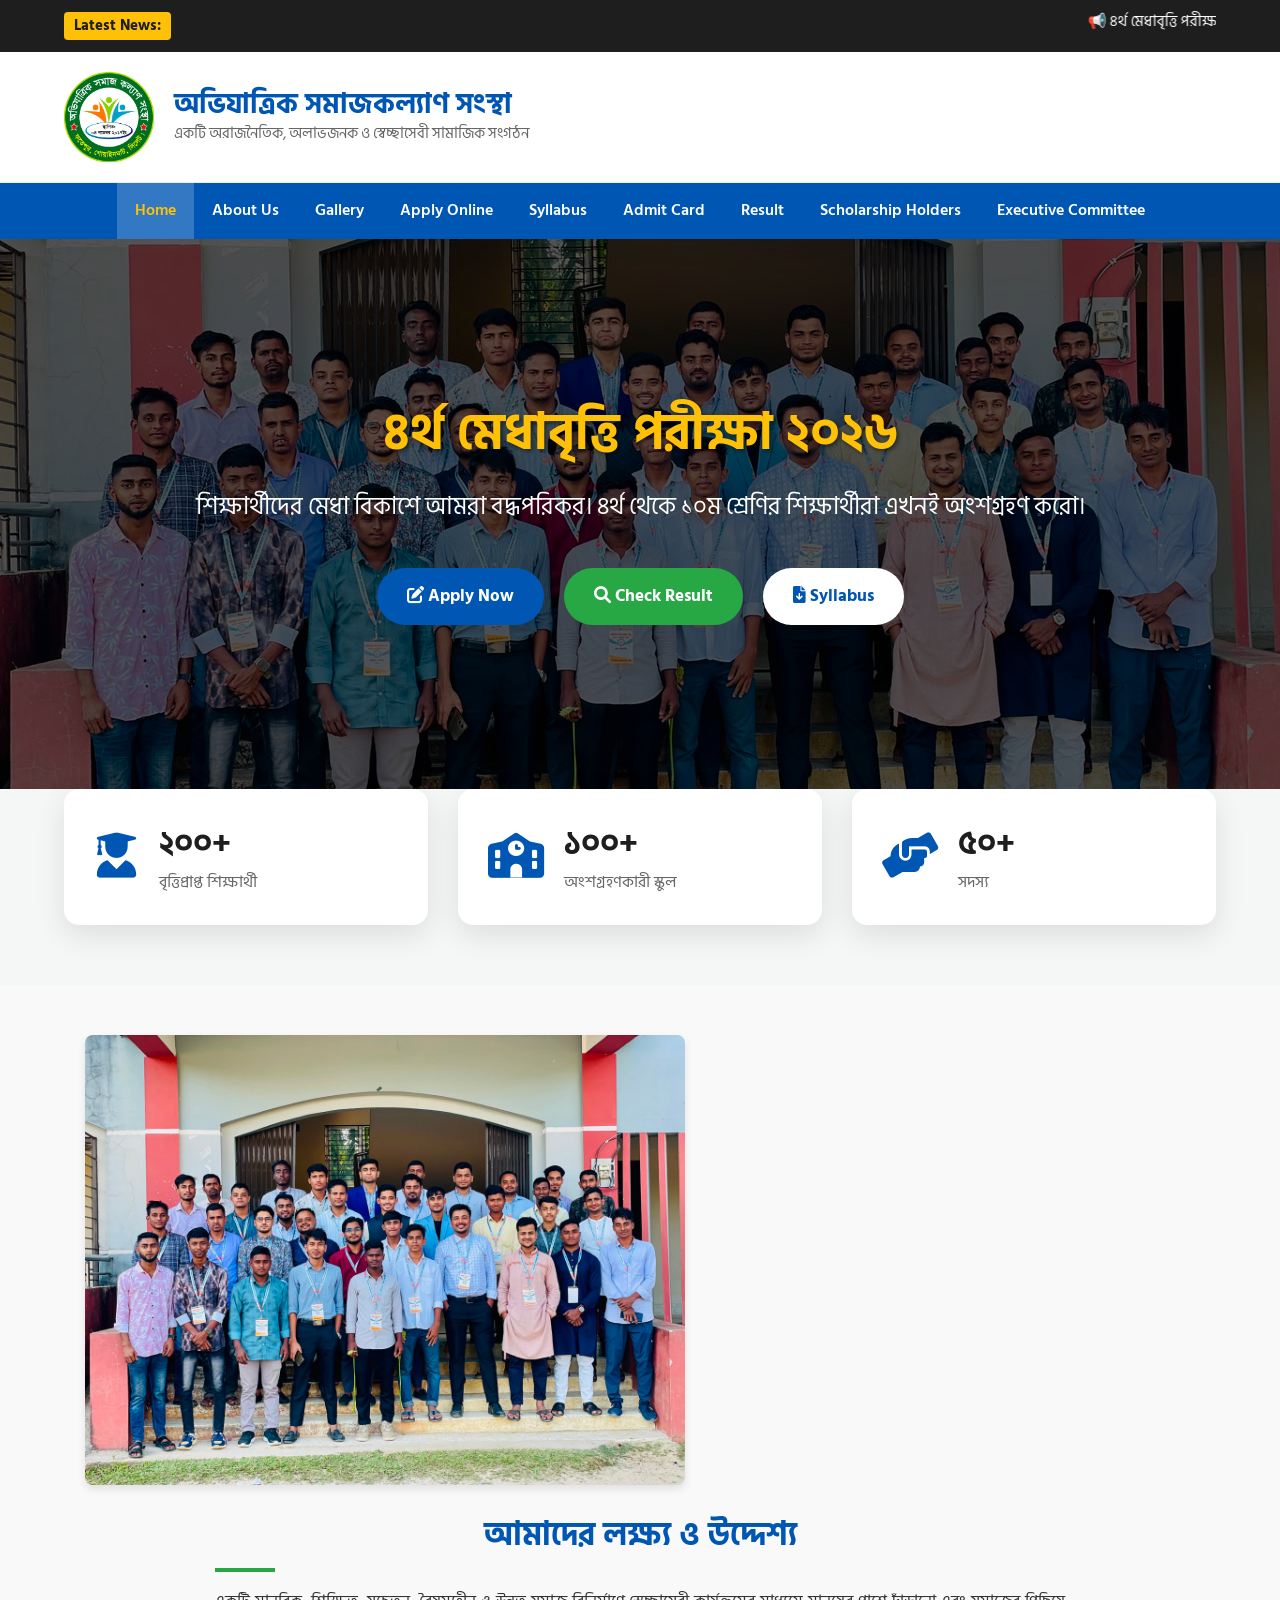
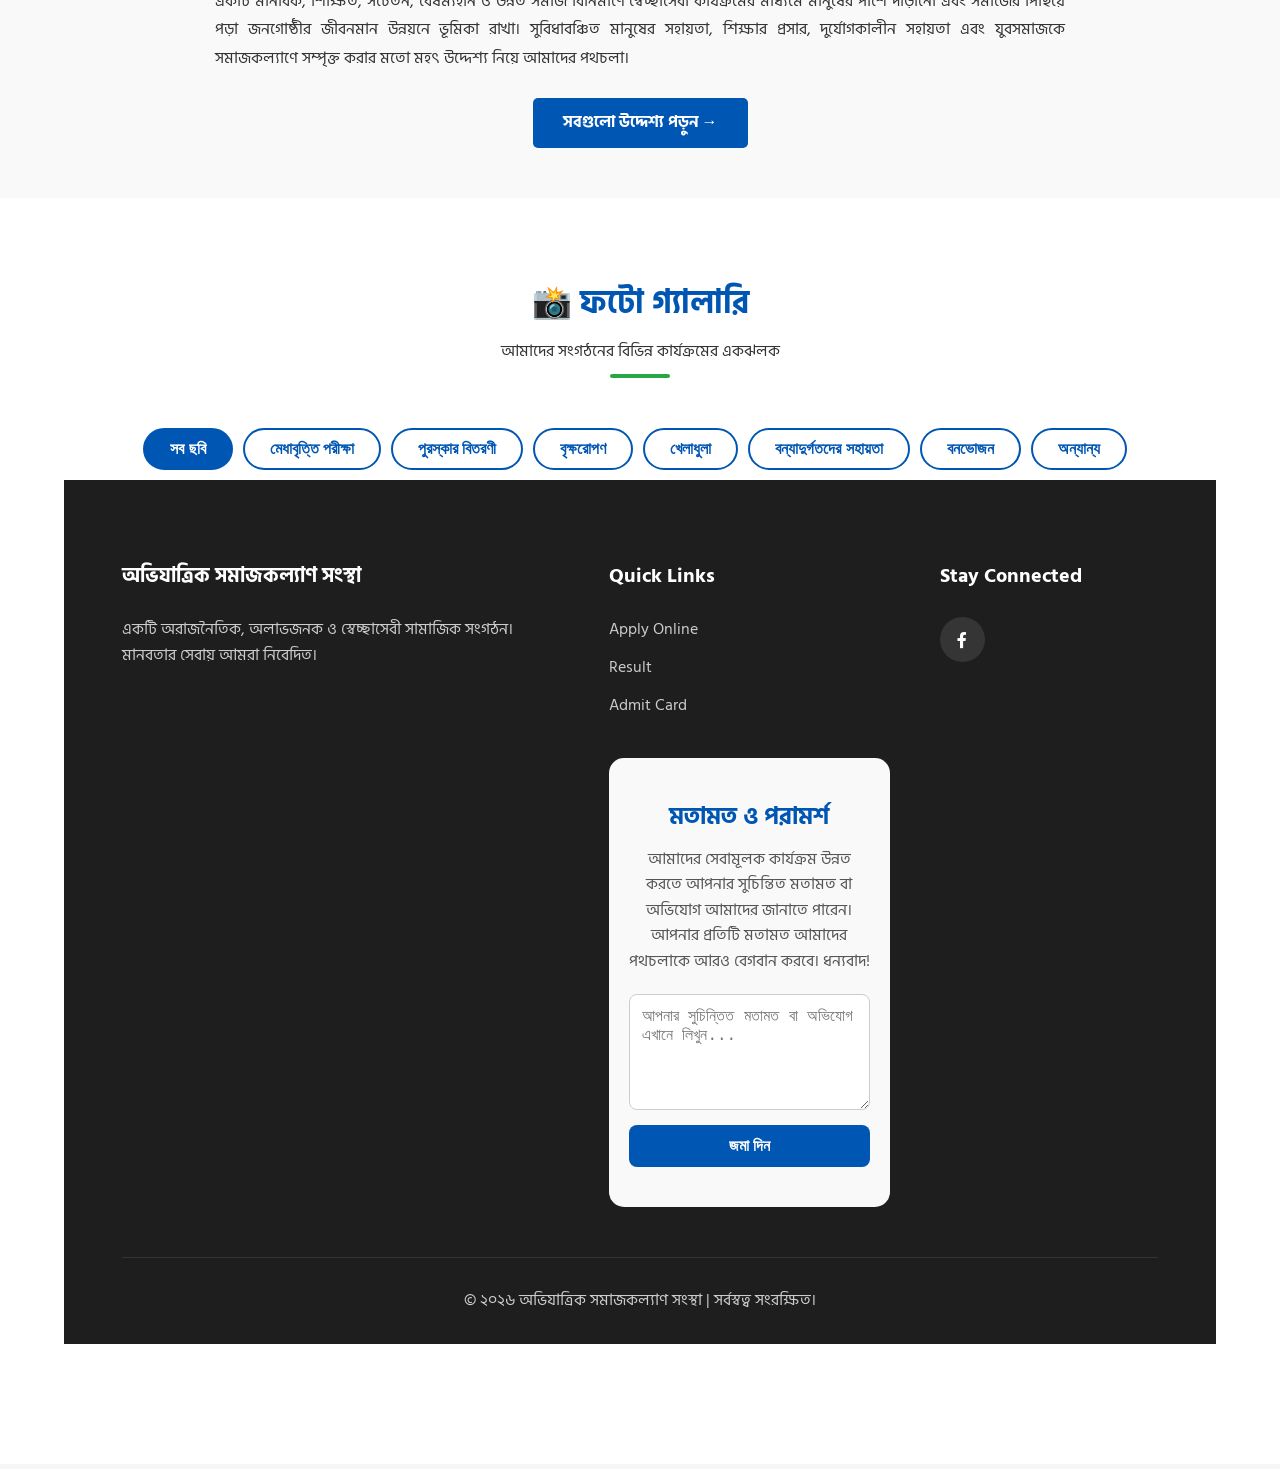
==== commit 8611b4ee: "Update index.html" ====
--- a/index.html
+++ b/index.html
@@ -46,6 +46,7 @@
                 <li><a href="admit.html">Admit Card</a></li>
                 <li><a href="result.html">Result</a></li>
                 <li><a href="scholarship.html">Scholarship Holders</a></li>
+                <li><a href="committee.html">Executive Committee</a></li>
             </ul>
         </div>
     </nav>
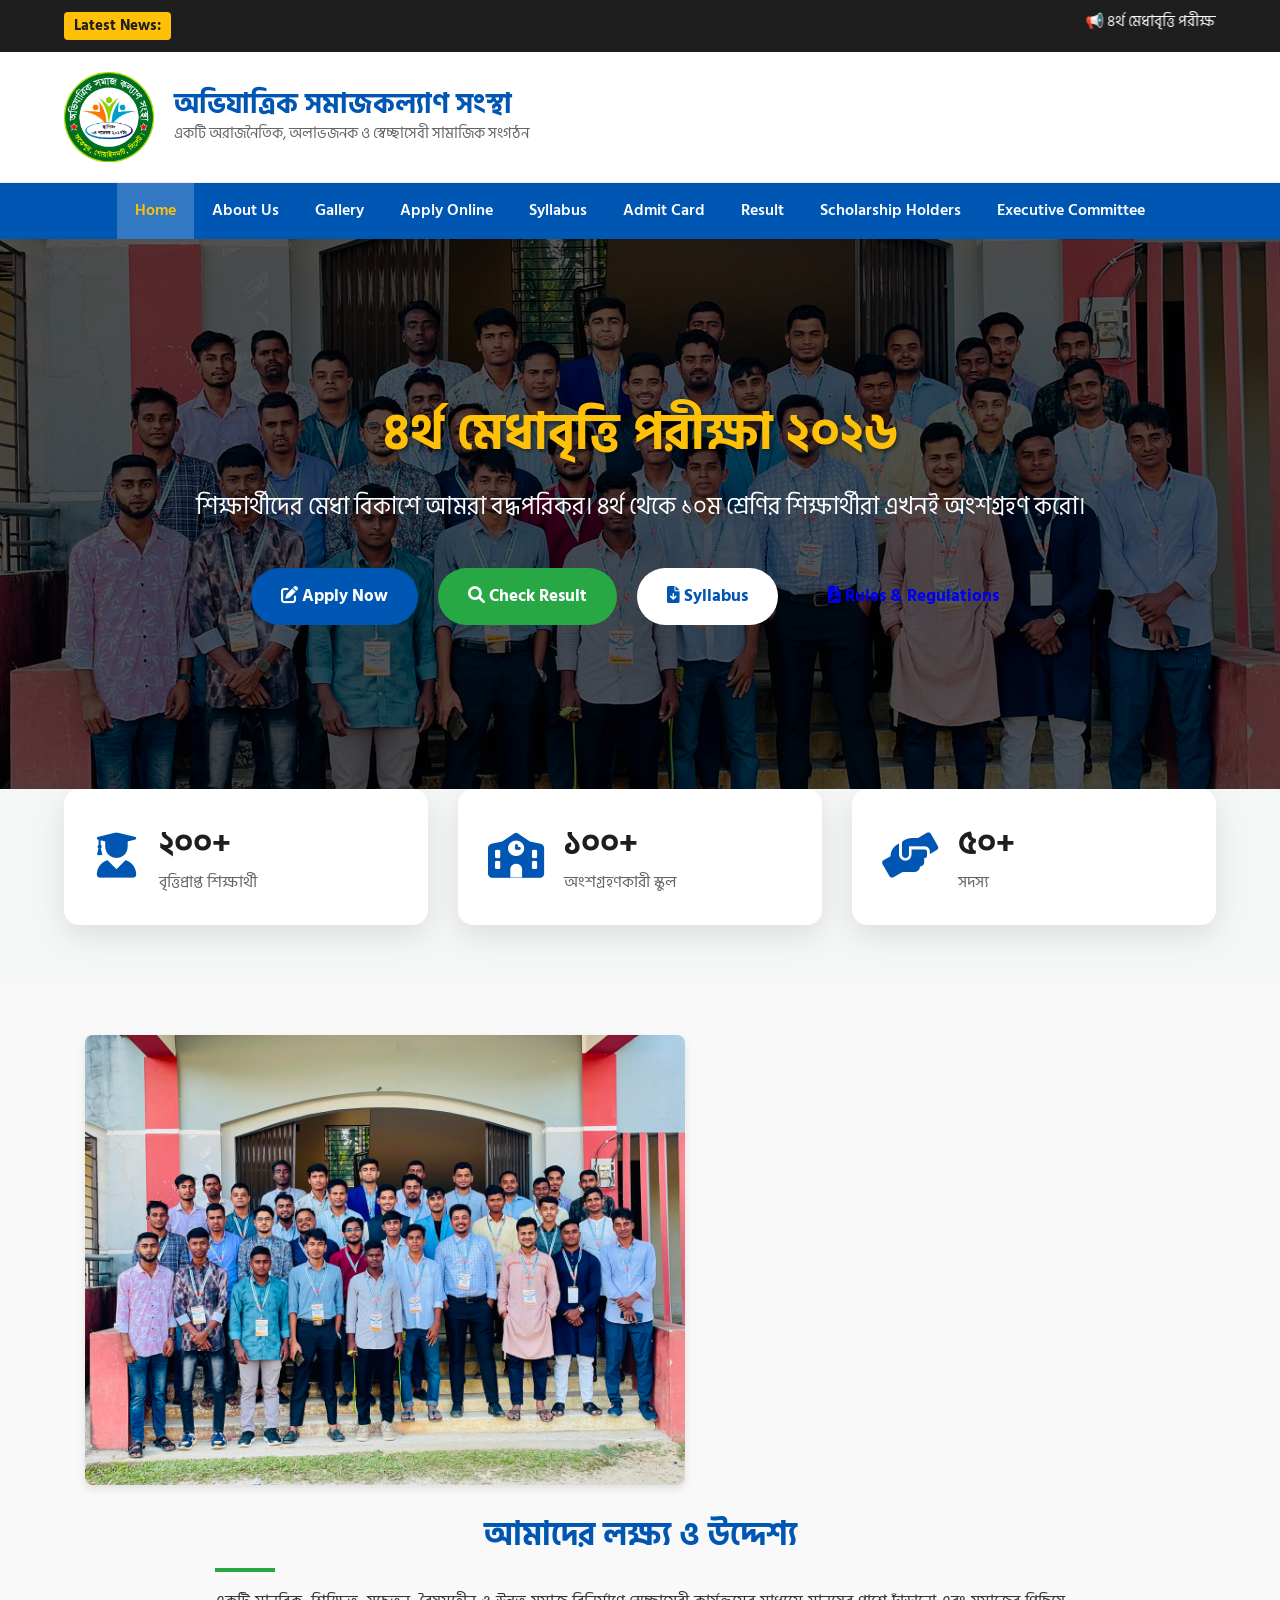
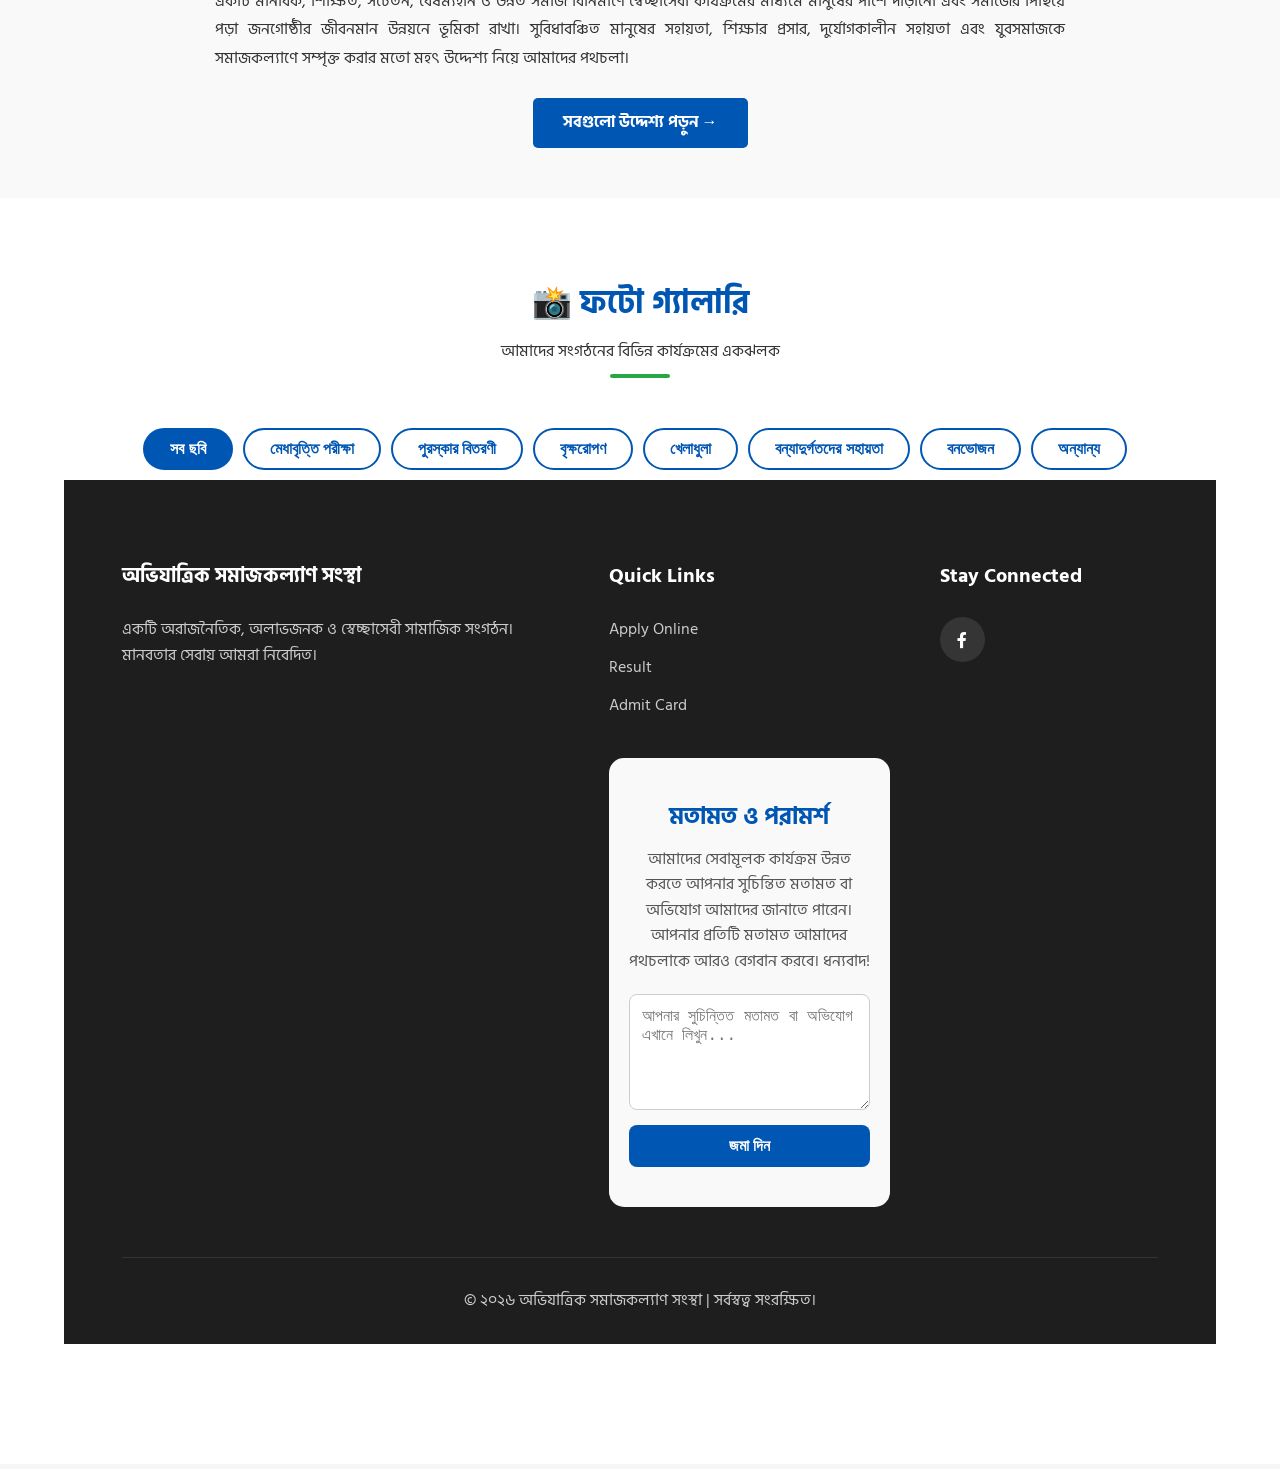
==== commit 8fe52cda: "Update index.html" ====
--- a/index.html
+++ b/index.html
@@ -62,6 +62,9 @@
                         <a href="apply.html" class="btn btn-apply"><i class="fas fa-edit"></i> Apply Now</a>
                         <a href="result.html" class="btn btn-result"><i class="fas fa-search"></i> Check Result</a>
                         <a href="syllabus.html" class="btn btn-syllabus"><i class="fas fa-file-download"></i> Syllabus</a>
+                        <a href="policy-2026.pdf.pdf" target="_blank" class="btn btn-rules">
+    <i class="fas fa-file-pdf"></i> Rules & Regulations
+</a>
                     </div>
                 </div>
             </div>
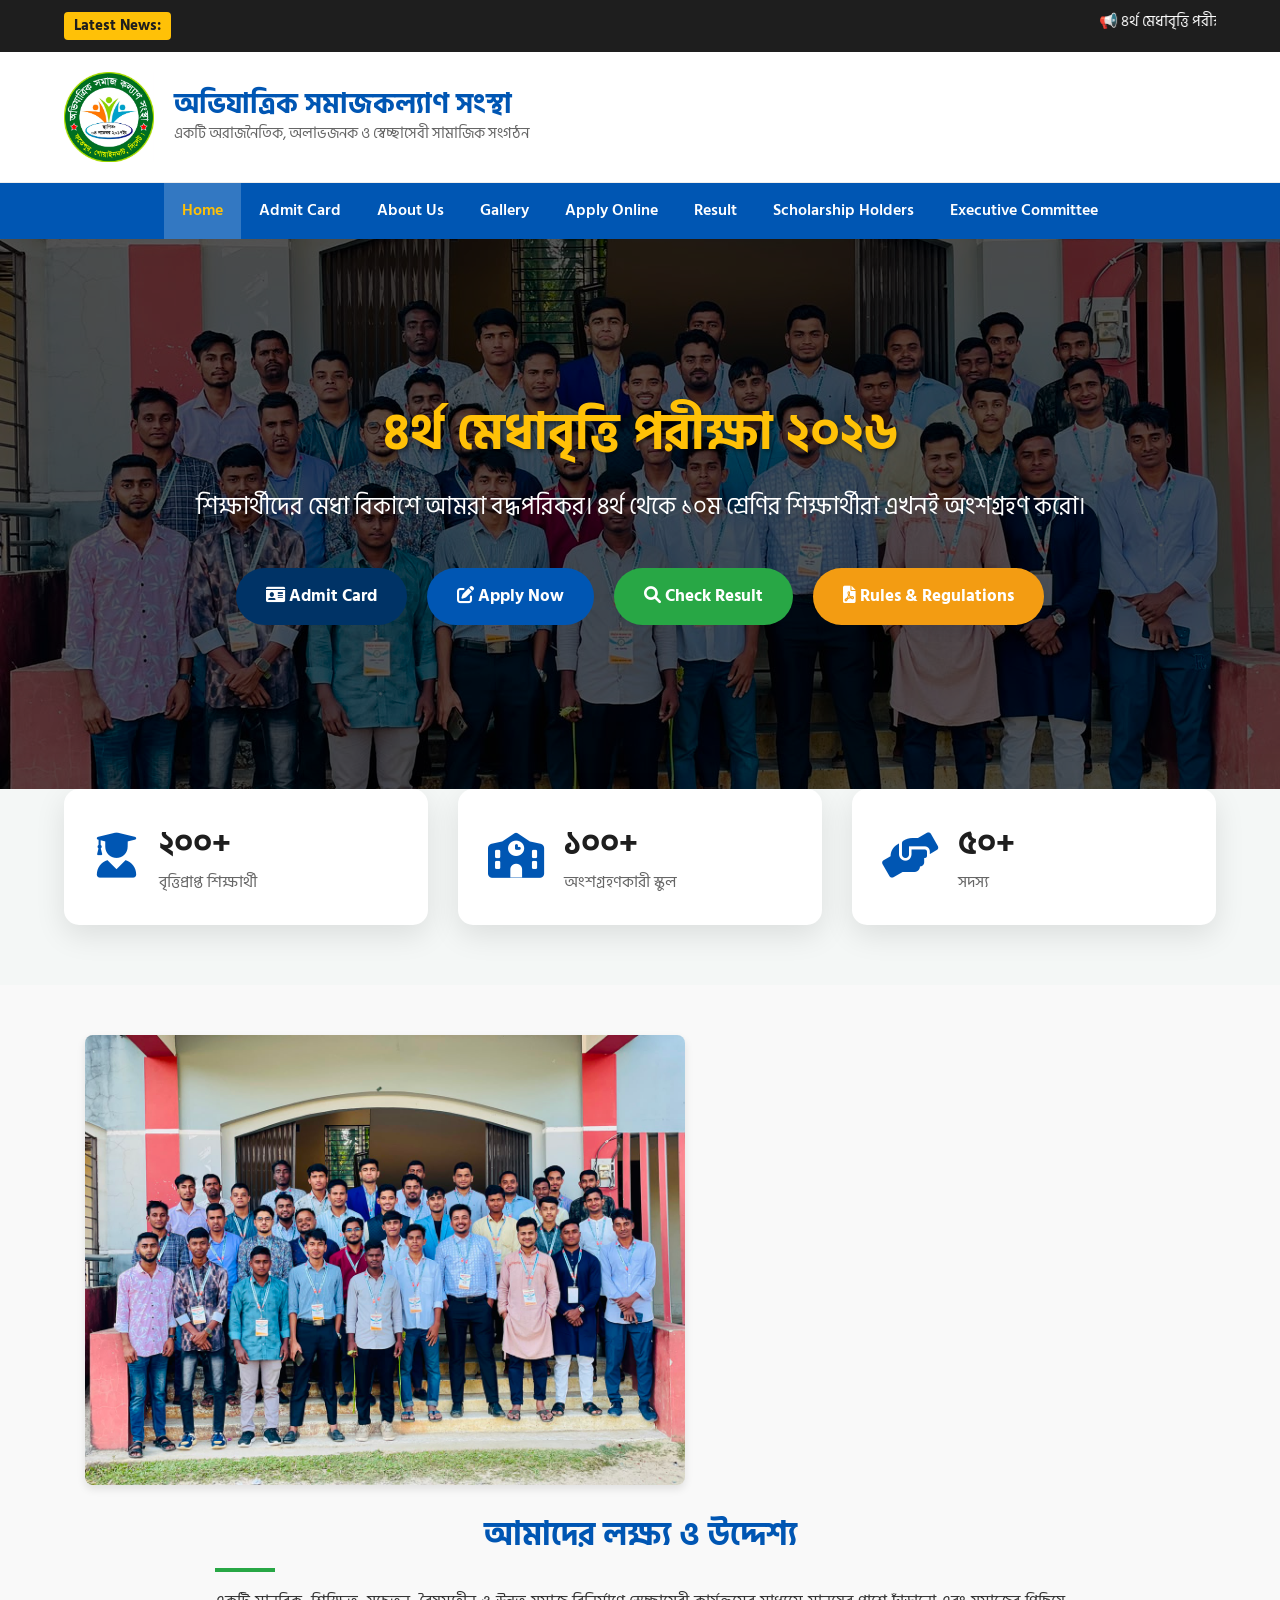
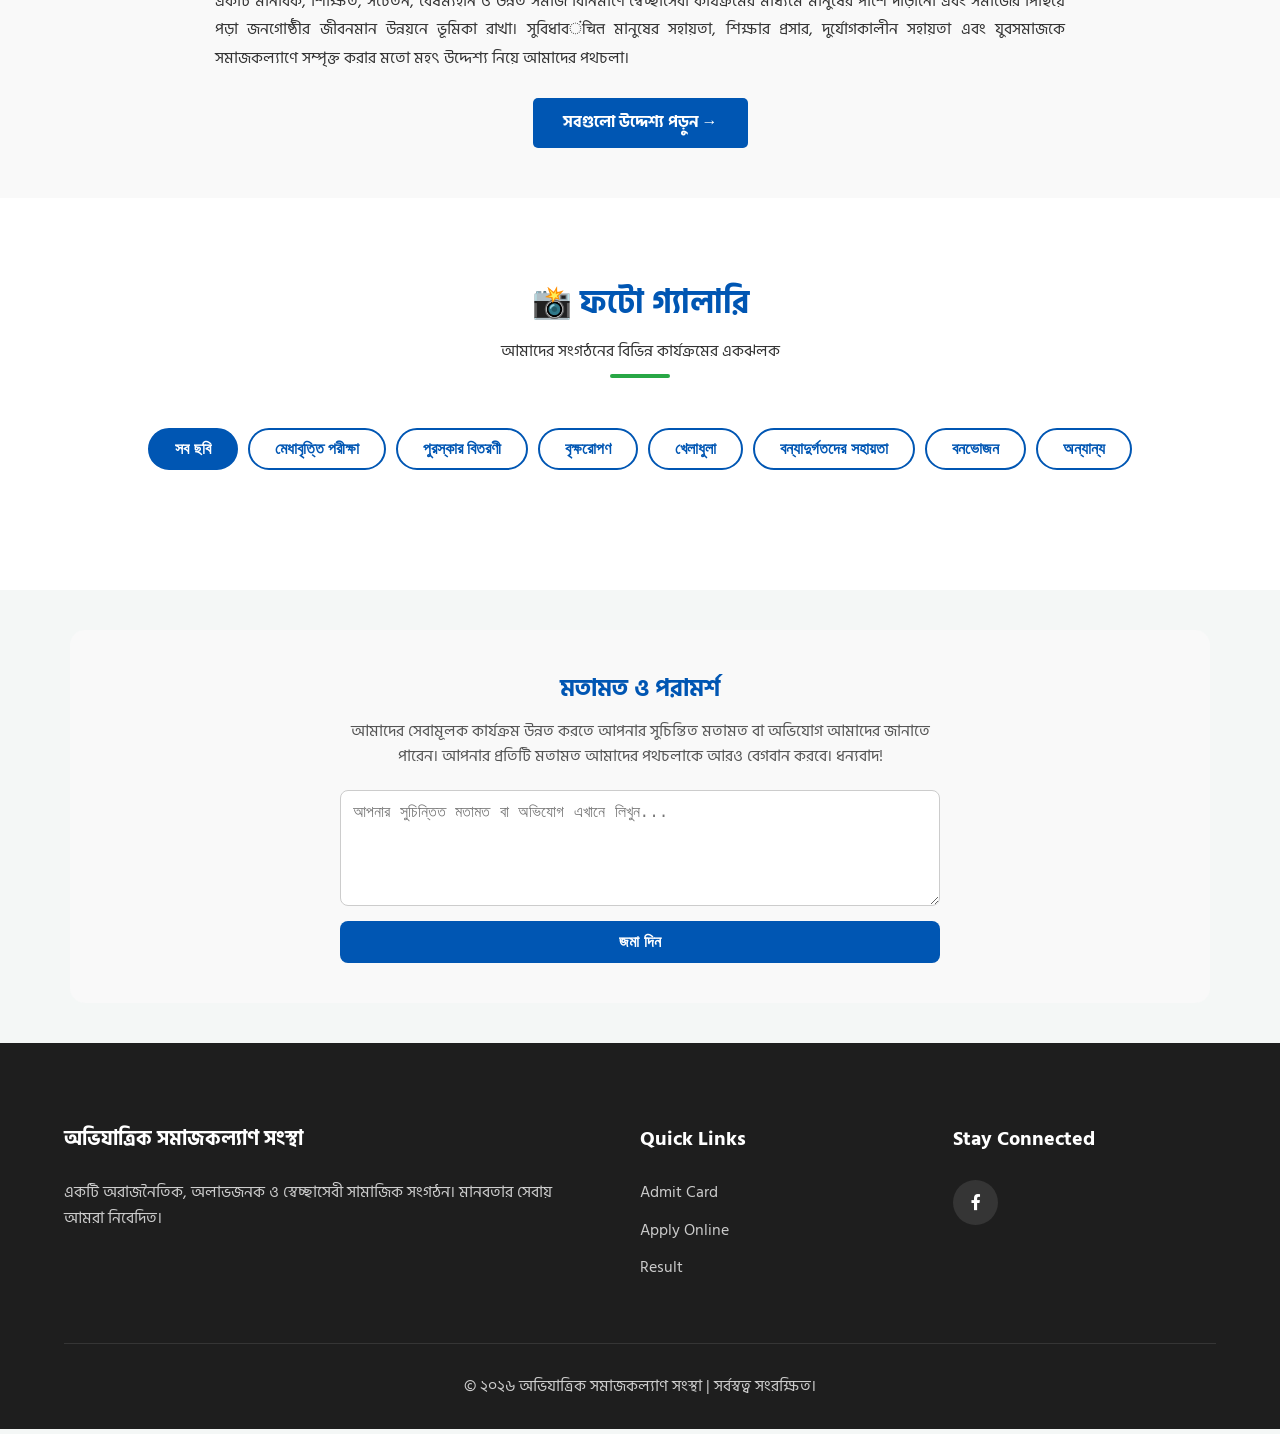
==== commit b4783ec8: "Update index.html" ====
--- a/index.html
+++ b/index.html
@@ -14,8 +14,8 @@
         <div class="container notice-flex">
             <div class="notice-title">Latest News:</div>
             <div class="notice-content">
-                <marquee behavior="scroll" direction="left" onmouseover="this.stop( );" onmouseout="this.start();">
-                    📢 ৪র্থ মেধাবৃত্তি পরীক্ষা ২০২৬ এর অনলাইন রেজিস্ট্রেশন চলছে... শেষ তারিখ: ... সিলেবাস ওয়েবসাইট থেকে ডাউনলোড করা যাবে।
+                <marquee behavior="scroll" direction="left" onmouseover="this.stop();" onmouseout="this.start();">
+                    📢 ৪র্থ মেধাবৃত্তি পরীক্ষা ২০২৬ এর অনলাইন রেজিস্ট্রেশন চলছে... শেষ তারিখ: ... সিলেবাস ওয়েবসাইট থেকে ডাউনলোড করা যাবে।
                 </marquee>
             </div>
         </div>
@@ -39,11 +39,10 @@
         <div class="container">
             <ul class="nav-links">
                 <li><a href="index.html" class="active">Home</a></li>
+                <li><a href="admit.html">Admit Card</a></li>
                 <li><a href="#about">About Us</a></li>
                 <li><a href="#gallery">Gallery</a></li>
                 <li><a href="apply.html">Apply Online</a></li>
-                <li><a href="syllabus.html">Syllabus</a></li>
-                <li><a href="admit.html">Admit Card</a></li>
                 <li><a href="result.html">Result</a></li>
                 <li><a href="scholarship.html">Scholarship Holders</a></li>
                 <li><a href="committee.html">Executive Committee</a></li>
@@ -59,12 +58,12 @@
                     <h2>৪র্থ মেধাবৃত্তি পরীক্ষা ২০২৬</h2>
                     <h3>শিক্ষার্থীদের মেধা বিকাশে আমরা বদ্ধপরিকর। ৪র্থ থেকে ১০ম শ্রেণির শিক্ষার্থীরা এখনই অংশগ্রহণ করো।</h3>
                     <div class="hero-btns">
+                        <a href="admit.html" class="btn btn-apply" style="background-color: #003366; color: #fff;"><i class="fas fa-id-card"></i> Admit Card</a>
                         <a href="apply.html" class="btn btn-apply"><i class="fas fa-edit"></i> Apply Now</a>
                         <a href="result.html" class="btn btn-result"><i class="fas fa-search"></i> Check Result</a>
-                        <a href="syllabus.html" class="btn btn-syllabus"><i class="fas fa-file-download"></i> Syllabus</a>
                         <a href="policy-2026.pdf.pdf" target="_blank" class="btn btn-rules">
-    <i class="fas fa-file-pdf"></i> Rules & Regulations
-</a>
+                            <i class="fas fa-file-pdf"></i> Rules & Regulations
+                        </a>
                     </div>
                 </div>
             </div>
@@ -100,27 +99,27 @@
         </div>
     </section>
 
-<!-- About Section (Home Page) -->
-<section id="about" class="about-us" style="padding: 50px 0; background-color: #f9f9f9;">
-    <div class="container" style="max-width: 1140px; margin: auto; padding: 0 15px; text-align: center;">
-        
-        <!-- ছবিটি সবার উপরে -->
-        <div class="about-image" style="margin-bottom: 25px;">
-            <img src="banner.jpg.jpeg" alt="Activities" style="max-width: 600px; width: 100%; height: auto; border-radius: 8px; box-shadow: 0 4px 8px rgba(0,0,0,0.1);">
-        </div>
-
-        <!-- সংক্ষিপ্ত লেখা -->
-        <div class="about-text" style="max-width: 850px; margin: auto;">
-            <h2 class="section-heading" style="color: #0056b3; margin-bottom: 15px; font-size: 32px;">আমাদের লক্ষ্য ও উদ্দেশ্য</h2>
-            <p style="text-align: justify; margin-bottom: 25px; line-height: 1.8; font-size: 16px; color: #333;">
-                একটি মানবিক, শিক্ষিত, সচেতন, বৈষম্যহীন ও উন্নত সমাজ বিনির্মাণে স্বেচ্ছাসেবী কার্যক্রমের মাধ্যমে মানুষের পাশে দাঁড়ানো এবং সমাজের পিছিয়ে পড়া জনগোষ্ঠীর জীবনমান উন্নয়নে ভূমিকা রাখা। সুবিধাবঞ্চিত মানুষের সহায়তা, শিক্ষার প্রসার, দুর্যোগকালীন সহায়তা এবং যুবসমাজকে সমাজকল্যাণে সম্পৃক্ত করার মতো মহৎ উদ্দেশ্য নিয়ে আমাদের পথচলা।
-            </p>
-
-            <!-- About Us পেজে যাওয়ার বাটন -->
-            <a href="about.html" style="display: inline-block; background-color: #0056b3; color: white; padding: 12px 30px; border-radius: 5px; text-decoration: none; font-weight: bold; font-size: 16px; transition: 0.3s;">সবগুলো উদ্দেশ্য পড়ুন &rarr;</a>
-        </div>
-    </div>
-</section>
+    <!-- About Section (Home Page) -->
+    <section id="about" class="about-us" style="padding: 50px 0; background-color: #f9f9f9;">
+        <div class="container" style="max-width: 1140px; margin: auto; padding: 0 15px; text-align: center;">
+            
+            <!-- ছবিটি সবার উপরে -->
+            <div class="about-image" style="margin-bottom: 25px;">
+                <img src="banner.jpg.jpeg" alt="Activities" style="max-width: 600px; width: 100%; height: auto; border-radius: 8px; box-shadow: 0 4px 8px rgba(0,0,0,0.1);">
+            </div>
+
+            <!-- সংক্ষিপ্ত লেখা -->
+            <div class="about-text" style="max-width: 850px; margin: auto;">
+                <h2 class="section-heading" style="color: #0056b3; margin-bottom: 15px; font-size: 32px;">আমাদের লক্ষ্য ও উদ্দেশ্য</h2>
+                <p style="text-align: justify; margin-bottom: 25px; line-height: 1.8; font-size: 16px; color: #333;">
+                    একটি মানবিক, শিক্ষিত, সচেতন, বৈষম্যহীন ও উন্নত সমাজ বিনির্মাণে স্বেচ্ছাসেবী কার্যক্রমের মাধ্যমে মানুষের পাশে দাঁড়ানো এবং সমাজের পিছিয়ে পড়া জনগোষ্ঠীর জীবনমান উন্নয়নে ভূমিকা রাখা। সুবিধাবंचित মানুষের সহায়তা, শিক্ষার প্রসার, দুর্যোগকালীন সহায়তা এবং যুবসমাজকে সমাজকল্যাণে সম্পৃক্ত করার মতো মহৎ উদ্দেশ্য নিয়ে আমাদের পথচলা।
+                </p>
+
+                <!-- About Us পেজে যাওয়ার বাটন -->
+                <a href="about.html" style="display: inline-block; background-color: #0056b3; color: white; padding: 12px 30px; border-radius: 5px; text-decoration: none; font-weight: bold; font-size: 16px; transition: 0.3s;">সবগুলো উদ্দেশ্য পড়ুন &rarr;</a>
+            </div>
+        </div>
+    </section>
 
     <!-- Filterable Photo Gallery Section -->
     <section class="gallery-section" id="gallery">
@@ -138,229 +137,214 @@
                 <button class="filter-btn" data-filter="award">পুরস্কার বিতরণী</button>
                 <button class="filter-btn" data-filter="tree">বৃক্ষরোপণ</button>
                 <button class="filter-btn" data-filter="sports">খেলাধুলা</button>
-                <button class="filter-btn" data-filter="flood">বন্যাদুর্গতদের সহায়তা</button>
+                <button class="filter-btn" data-filter="flood">বন্যাদুর্গতদের সহায়তা</button>
                 <button class="filter-btn" data-filter="picnic">বনভোজন</button>
                 <button class="filter-btn" data-filter="other">অন্যান্য</button>
-           <div class="gallery-grid" id="gallery-grid">
-
-    <!-- ১. মেধাবৃত্তি পরীক্ষা সেকশন (৩টি ছবি + ১টি বাটন) -->
-    <div class="gallery-item exam">
-        <img src="https://i.ibb.co.com/gb3fzWCn/Whats-App-Image-2026-08-07-at-8-15-23-AM-2.webp" alt="মেধাবৃত্তি পরীক্ষা" loading="lazy">
-        <div class="gallery-overlay">
-            <span>মেধাবৃত্তি পরীক্ষা</span>
-        </div>
-    </div>
-    <div class="gallery-item exam">
-        <img src="banner.jpg.jpeg" alt="Exam" loading="lazy">
-        <div class="gallery-overlay">
-            <span>মেধাবৃত্তি পরীক্ষা</span>
-        </div>
-    </div>
-    <div class="gallery-item exam">
-        <img src="https://i.ibb.co.com/YBX3pQ0S/sss.webp" alt="মেধাবৃত্তি পরীক্ষা" loading="lazy">
-        <div class="gallery-overlay">
-            <span>মেধাবৃত্তি পরীক্ষা</span>
-        </div>
-    </div>
-    <!-- মেধাবৃত্তি পরীক্ষা বাটন -->
-    <div class="gallery-item exam">
-        <a href="https://drive.google.com/drive/folders/13cV2t6tescKzkZsBhVyctaWzlabTQZgO?usp=sharing" target="_blank" style="display:flex; align-items:center; justify-content:center; height:100%; background:#f0f0f0; border:2px dashed #0056b3; text-decoration:none; color:#0056b3; font-weight:bold; border-radius:15px; text-align:center; padding:10px;">
-            আরও ছবি দেখুন
-        </a>
-    </div>
-
-    <!-- ২. পুরস্কার বিতরণী অনুষ্ঠান সেকশন (৩টি ছবি + ১টি বাটন) -->
-    <div class="gallery-item award">
-        <img src="https://i.ibb.co.com/VWQhgqwd/p1.webp" alt="Award 1" loading="lazy">
-        <div class="gallery-overlay">
-            <span>পুরস্কার বিতরণী অনুষ্ঠান</span>
-        </div>
-    </div>
-    <div class="gallery-item award">
-        <img src="https://i.ibb.co.com/zp8bzkf/p3-1.webp" alt="Award 2" loading="lazy">
-        <div class="gallery-overlay">
-            <span>পুরস্কার বিতরণী অনুষ্ঠান</span>
-        </div>
-    </div>
-    <div class="gallery-item award">
-        <img src="https://i.ibb.co.com/G416m19s/p2.webp" alt="Award 3" loading="lazy">
-        <div class="gallery-overlay">
-            <span>পুরস্কার বিতরণী অনুষ্ঠান</span>
-        </div>
-    </div>
-    <!-- পুরস্কার বিতরণী বাটন -->
-    <div class="gallery-item award">
-        <a href="https://drive.google.com/drive/folders/17U7eTcOnkDAw2BuTEp4uHbM6zGAHx2ad?usp=drive_link" target="_blank" style="display:flex; align-items:center; justify-content:center; height:100%; background:#f0f0f0; border:2px dashed #0056b3; text-decoration:none; color:#0056b3; font-weight:bold; border-radius:15px; text-align:center; padding:10px;">
-            আরও ছবি দেখুন
-        </a>
-    </div>
-
-    <!-- ৩. বৃক্ষরোপণ সেকশন (ছবি + বাটন) -->
-    <div class="gallery-item tree">
-        <img src="https://i.ibb.co.com/9mX5WxRg/kkkkkkk.jpg" alt="Tree" loading="lazy">
-        <div class="gallery-overlay">
-            <span>বৃক্ষরোপণ কর্মসূচি</span>
-        </div>
-    </div>
-    <!-- বৃক্ষরোপণ বাটন (দরকার অনুযায়ী ড্রাইভ লিংক বসিয়ে নেবেন) -->
-    <div class="gallery-item tree">
-        <a href="https://drive.google.com/drive/folders/1nKro5GFaaLHZ-bsapf_dv_01QQ0qgsHX?usp=sharing"_blank" style="display:flex; align-items:center; justify-content:center; height:100%; background:#f0f0f0; border:2px dashed #0056b3; text-decoration:none; color:#0056b3; font-weight:bold; border-radius:15px; text-align:center; padding:10px;">
-            আরও ছবি দেখুন
-        </a>
-    </div>
-
-    <!-- ৪. খেলাধুলা সেকশন (ছবি + বাটন) -->
-    <div class="gallery-item sports">
-        <img src="https://i.ibb.co.com/PsX104tz/143527249-201104278399918-6822760282008372325-n.jpg="Sports" loading="lazy">
-        <div class="gallery-overlay">
-            <span>ক্রীড়া প্রতিযোগিতা</span>
-        </div>
-    </div>
-    <!-- দ্বিতীয় ছবি (নতুন) -->
-    <div class="gallery-item sports">
-        <img src="https://i.ibb.co.com/qFnYRSPM/154754738-220857243091288-4038127724756672427-n.jpg" alt="Sports 2" loading="lazy">
-        <div class="gallery-overlay">
-            <span>ক্রীড়া প্রতিযোগিতা</span>
-        </div>
-    </div>
-    
-    <!-- তৃতীয় ছবি (নতুন) -->
-    <div class="gallery-item sports">
-        <img src="https://i.ibb.co.com/tMqBKcpM/156941910-225311592645853-3006793267705481296-n.jpg" alt="Sports 3" loading="lazy">
-        <div class="gallery-overlay">
-            <span>ক্রীড়া প্রতিযোগিতা</span>
-        </div>
-    </div>           
-    <!-- খেলাধুলা বাটন -->
-    <div class="gallery-item sports">
-        <a href="https://drive.google.com/drive/folders/1bE63P7upHh2l9aHt0e4HomAqF6csJYcb?usp=sharing"_blank" style="display:flex; align-items:center; justify-content:center; height:100%; background:#f0f0f0; border:2px dashed #0056b3; text-decoration:none; color:#0056b3; font-weight:bold; border-radius:15px; text-align:center; padding:10px;">
-            আরও ছবি দেখুন
-        </a>
-    </div>
-
-    <!-- ৫. বন্যাদুর্গতদের সহায়তা সেকশন (ছবি + বাটন) -->
-    <div class="gallery-item flood">
-        <img src="https://i.ibb.co.com/Wpd5ByRS/nnn.jpg" alt="Flood" loading="lazy">
-        <div class="gallery-overlay">
-            <span>বন্যাদুর্গতদের সহায়তা</span>
-        </div>
-    </div>
-               <!-- বন্যাদুর্গতদের সহায়তা - দ্বিতীয় ছবি -->
-<div class="gallery-item flood">
-    <img src="https://i.ibb.co.com/vCqrSpHQ/1f23b6d6-a690-49a8-b095-bfcaad61cc36.jpg" alt="Flood 2" loading="lazy">
-    <div class="gallery-overlay">
-        <span>বন্যাদুর্গতদের সহায়তা</span>
-    </div>
-</div>
-
-<!-- বন্যাদুর্গতদের সহায়তা - ৩য় ছবি -->
-<div class="gallery-item flood">
-    <img src="https://i.ibb.co.com/Z6vZbyQk/jjjjjjjj.jpg" alt="Flood 3" loading="lazy">
-    <div class="gallery-overlay">
-        <span>বন্যাদুর্গতদের সহায়তা</span>
-    </div>
-</div>
-    <!-- বন্যাদুর্গতদের সহায়তা বাটন -->
-    <div class="gallery-item flood">
-        <a href="https://drive.google.com/drive/folders/1GMaVGvb9KrF89b8lIUO5IFJyb_MMqINi?usp=sharing"_blank" style="display:flex; align-items:center; justify-content:center; height:100%; background:#f0f0f0; border:2px dashed #0056b3; text-decoration:none; color:#0056b3; font-weight:bold; border-radius:15px; text-align:center; padding:10px;">
-            আরও ছবি দেখুন
-        </a>
-    </div>
-
-    <!-- ৬. বনভোজন সেকশন (ছবি + বাটন) -->
-    <div class="gallery-item picnic">
-        <img src="https://i.ibb.co.com/YTwq7cbs/0ef47aa5-8b64-4e46-acdf-396a654c4d81.jpg" alt="Picnic" loading="lazy">
-        <div class="gallery-overlay">
-            <span>বনভোজন</span>
-        </div>
-    </div>
-               <!-- বনভোজন সেকশন - দ্বিতীয় ছবি -->
-    <div class="gallery-item picnic">
-        <img src="https://i.ibb.co.com/nNx8bQb3/185811780-278486827328329-210323062502062130-n.jpg" alt="Picnic 2" loading="lazy">
-        <div class="gallery-overlay">
-            <span>বনভোজন</span>
-        </div>
-    </div>
-
-    <!-- বনভোজন সেকশন - তৃতীয় ছবি -->
-    <div class="gallery-item picnic">
-        <img src="https://i.ibb.co.com/xScSqcDw/762916870-1024842516984751-4170749292552736640-n.jpg" alt="Picnic 3" loading="lazy">
-        <div class="gallery-overlay">
-            <span>বনভোজন</span>
-        </div>
-    </div>
-    <!-- বনভোজন বাটন -->
-    <div class="gallery-item picnic">
-        <a href="https://drive.google.com/drive/folders/1RzVCqdfUrmwn0WyhrX--p9ZHAjo03jLl?usp=sharing"_blank" style="display:flex; align-items:center; justify-content:center; height:100%; background:#f0f0f0; border:2px dashed #0056b3; text-decoration:none; color:#0056b3; font-weight:bold; border-radius:15px; text-align:center; padding:10px;">
-            আরও ছবি দেখুন
-        </a>
-    </div>
-
-    <!-- ৭. অন্যান্য সেকশন (ছবি + বাটন) -->
-    <div class="gallery-item other">
-        <img src="banner.jpg.jpeg" alt="Other" loading="lazy">
-        <div class="gallery-overlay">
-            <span>অন্যান্য</span>
-        </div>
-    </div>
-    <!-- অন্যান্য বাটন -->
-    <div class="gallery-item other">
-        <a href="https://drive.google.com/drive/folders/1vwP3B-ronVaqTIuofp0tFIpgEZlExsAW?usp=sharing"_blank" style="display:flex; align-items:center; justify-content:center; height:100%; background:#f0f0f0; border:2px dashed #0056b3; text-decoration:none; color:#0056b3; font-weight:bold; border-radius:15px; text-align:center; padding:10px;">
-            আরও ছবি দেখুন
-        </a>
-    </div>
-
-</div>
+            </div>
+
+            <div class="gallery-grid" id="gallery-grid">
+
+                <!-- ১. মেধাবৃত্তি পরীক্ষা সেকশন -->
+                <div class="gallery-item exam">
+                    <img src="https://i.ibb.co.com/gb3fzWCn/Whats-App-Image-2026-08-07-at-8-15-23-AM-2.webp" alt="মেধাবৃত্তি পরীক্ষা" loading="lazy">
+                    <div class="gallery-overlay">
+                        <span>মেধাবৃত্তি পরীক্ষা</span>
+                    </div>
+                </div>
+                <div class="gallery-item exam">
+                    <img src="banner.jpg.jpeg" alt="Exam" loading="lazy">
+                    <div class="gallery-overlay">
+                        <span>মেধাবৃত্তি পরীক্ষা</span>
+                    </div>
+                </div>
+                <div class="gallery-item exam">
+                    <img src="https://i.ibb.co.com/YBX3pQ0S/sss.webp" alt="মেধাবৃত্তি পরীক্ষা" loading="lazy">
+                    <div class="gallery-overlay">
+                        <span>মেধাবৃত্তি পরীক্ষা</span>
+                    </div>
+                </div>
+                <div class="gallery-item exam">
+                    <a href="https://drive.google.com/drive/folders/13cV2t6tescKzkZsBhVyctaWzlabTQZgO?usp=sharing" target="_blank" style="display:flex; align-items:center; justify-content:center; height:100%; background:#f0f0f0; border:2px dashed #0056b3; text-decoration:none; color:#0056b3; font-weight:bold; border-radius:15px; text-align:center; padding:10px;">
+                        আরও ছবি দেখুন
+                    </a>
+                </div>
+
+                <!-- ২. পুরস্কার বিতরণী অনুষ্ঠান সেকশন -->
+                <div class="gallery-item award">
+                    <img src="https://i.ibb.co.com/VWQhgqwd/p1.webp" alt="Award 1" loading="lazy">
+                    <div class="gallery-overlay">
+                        <span>পুরস্কার বিতরণী অনুষ্ঠান</span>
+                    </div>
+                </div>
+                <div class="gallery-item award">
+                    <img src="https://i.ibb.co.com/zp8bzkf/p3-1.webp" alt="Award 2" loading="lazy">
+                    <div class="gallery-overlay">
+                        <span>পুরস্কার বিতরণী অনুষ্ঠান</span>
+                    </div>
+                </div>
+                <div class="gallery-item award">
+                    <img src="https://i.ibb.co.com/G416m19s/p2.webp" alt="Award 3" loading="lazy">
+                    <div class="gallery-overlay">
+                        <span>পুরস্কার বিতরণী অনুষ্ঠান</span>
+                    </div>
+                </div>
+                <div class="gallery-item award">
+                    <a href="https://drive.google.com/drive/folders/17U7eTcOnkDAw2BuTEp4uHbM6zGAHx2ad?usp=drive_link" target="_blank" style="display:flex; align-items:center; justify-content:center; height:100%; background:#f0f0f0; border:2px dashed #0056b3; text-decoration:none; color:#0056b3; font-weight:bold; border-radius:15px; text-align:center; padding:10px;">
+                        আরও ছবি দেখুন
+                    </a>
+                </div>
+
+                <!-- ৩. বৃক্ষরোপণ সেকশন -->
+                <div class="gallery-item tree">
+                    <img src="https://i.ibb.co.com/9mX5WxRg/kkkkkkk.jpg" alt="Tree" loading="lazy">
+                    <div class="gallery-overlay">
+                        <span>বৃক্ষরোপণ কর্মসূচি</span>
+                    </div>
+                </div>
+                <div class="gallery-item tree">
+                    <a href="https://drive.google.com/drive/folders/1nKro5GFaaLHZ-bsapf_dv_01QQ0qgsHX?usp=sharing" target="_blank" style="display:flex; align-items:center; justify-content:center; height:100%; background:#f0f0f0; border:2px dashed #0056b3; text-decoration:none; color:#0056b3; font-weight:bold; border-radius:15px; text-align:center; padding:10px;">
+                        আরও ছবি দেখুন
+                    </a>
+                </div>
+
+                <!-- ৪. খেলাধুলা সেকশন -->
+                <div class="gallery-item sports">
+                    <img src="https://i.ibb.co.com/PsX104tz/143527249-201104278399918-6822760282008372325-n.jpg" alt="Sports" loading="lazy">
+                    <div class="gallery-overlay">
+                        <span>ক্রীড়া প্রতিযোগিতা</span>
+                    </div>
+                </div>
+                <div class="gallery-item sports">
+                    <img src="https://i.ibb.co.com/qFnYRSPM/154754738-220857243091288-4038127724756672427-n.jpg" alt="Sports 2" loading="lazy">
+                    <div class="gallery-overlay">
+                        <span>ক্রীড়া প্রতিযোগিতা</span>
+                    </div>
+                </div>
+                <div class="gallery-item sports">
+                    <img src="https://i.ibb.co.com/tMqBKcpM/156941910-225311592645853-3006793267705481296-n.jpg" alt="Sports 3" loading="lazy">
+                    <div class="gallery-overlay">
+                        <span>ক্রীড়া প্রতিযোগিতা</span>
+                    </div>
+                </div>           
+                <div class="gallery-item sports">
+                    <a href="https://drive.google.com/drive/folders/1bE63P7upHh2l9aHt0e4HomAqF6csJYcb?usp=sharing" target="_blank" style="display:flex; align-items:center; justify-content:center; height:100%; background:#f0f0f0; border:2px dashed #0056b3; text-decoration:none; color:#0056b3; font-weight:bold; border-radius:15px; text-align:center; padding:10px;">
+                        আরও ছবি দেখুন
+                    </a>
+                </div>
+
+                <!-- ৫. বন্যাদুর্গতদের সহায়তা সেকশন -->
+                <div class="gallery-item flood">
+                    <img src="https://i.ibb.co.com/Wpd5ByRS/nnn.jpg" alt="Flood" loading="lazy">
+                    <div class="gallery-overlay">
+                        <span>বন্যাদুর্গতদের সহায়তা</span>
+                    </div>
+                </div>
+                <div class="gallery-item flood">
+                    <img src="https://i.ibb.co.com/vCqrSpHQ/1f23b6d6-a690-49a8-b095-bfcaad61cc36.jpg" alt="Flood 2" loading="lazy">
+                    <div class="gallery-overlay">
+                        <span>বন্যাদুর্গতদের সহায়তা</span>
+                    </div>
+                </div>
+                <div class="gallery-item flood">
+                    <img src="https://i.ibb.co.com/Z6vZbyQk/jjjjjjjj.jpg" alt="Flood 3" loading="lazy">
+                    <div class="gallery-overlay">
+                        <span>বন্যাদুর্গতদের সহায়তা</span>
+                    </div>
+                </div>
+                <div class="gallery-item flood">
+                    <a href="https://drive.google.com/drive/folders/1GMaVGvb9KrF89b8lIUO5IFJyb_MMqINi?usp=sharing" target="_blank" style="display:flex; align-items:center; justify-content:center; height:100%; background:#f0f0f0; border:2px dashed #0056b3; text-decoration:none; color:#0056b3; font-weight:bold; border-radius:15px; text-align:center; padding:10px;">
+                        আরও ছবি দেখুন
+                    </a>
+                </div>
+
+                <!-- ৬. বনভোজন সেকশন -->
+                <div class="gallery-item picnic">
+                    <img src="https://i.ibb.co.com/YTwq7cbs/0ef47aa5-8b64-4e46-acdf-396a654c4d81.jpg" alt="Picnic" loading="lazy">
+                    <div class="gallery-overlay">
+                        <span>বনভোজন</span>
+                    </div>
+                </div>
+                <div class="gallery-item picnic">
+                    <img src="https://i.ibb.co.com/nNx8bQb3/185811780-278486827328329-210323062502062130-n.jpg" alt="Picnic 2" loading="lazy">
+                    <div class="gallery-overlay">
+                        <span>বনভোজন</span>
+                    </div>
+                </div>
+                <div class="gallery-item picnic">
+                    <img src="https://i.ibb.co.com/xScSqcDw/762916870-1024842516984751-4170749292552736640-n.jpg" alt="Picnic 3" loading="lazy">
+                    <div class="gallery-overlay">
+                        <span>বনভোজন</span>
+                    </div>
+                </div>
+                <div class="gallery-item picnic">
+                    <a href="https://drive.google.com/drive/folders/1RzVCqdfUrmwn0WyhrX--p9ZHAjo03jLl?usp=sharing" target="_blank" style="display:flex; align-items:center; justify-content:center; height:100%; background:#f0f0f0; border:2px dashed #0056b3; text-decoration:none; color:#0056b3; font-weight:bold; border-radius:15px; text-align:center; padding:10px;">
+                        আরও ছবি দেখুন
+                    </a>
+                </div>
+
+                <!-- ৭. অন্যান্য সেকশন -->
+                <div class="gallery-item other">
+                    <img src="banner.jpg.jpeg" alt="Other" loading="lazy">
+                    <div class="gallery-overlay">
+                        <span>অন্যান্য</span>
+                    </div>
+                </div>
+                <div class="gallery-item other">
+                    <a href="https://drive.google.com/drive/folders/1vwP3B-ronVaqTIuofp0tFIpgEZlExsAW?usp=sharing" target="_blank" style="display:flex; align-items:center; justify-content:center; height:100%; background:#f0f0f0; border:2px dashed #0056b3; text-decoration:none; color:#0056b3; font-weight:bold; border-radius:15px; text-align:center; padding:10px;">
+                        আরও ছবি দেখুন
+                    </a>
+                </div>
+
+            </div>
+        </div>
+    </section>
+
+    <!-- মতামত ও পরামর্শ সেকশন -->
+    <section style="padding: 40px 20px; background: #f9f9f9; text-align: center; margin: 40px auto; border-radius: 15px; max-width: 1140px;">
+        <div style="max-width: 600px; margin: auto;">
+            <h2 style="color: #0056b3; margin-bottom: 10px;">মতামত ও পরামর্শ</h2>
+            <p style="color: #555; margin-bottom: 20px; line-height: 1.6;">
+                আমাদের সেবামূলক কার্যক্রম উন্নত করতে আপনার সুচিন্তিত মতামত বা অভিযোগ আমাদের জানাতে পারেন। আপনার প্রতিটি মতামত আমাদের পথচলাকে আরও বেগবান করবে। ধন্যবাদ!
+            </p>
+            
+            <form action="https://api.web3forms.com/submit" method="POST" style="display: flex; flex-direction: column; gap: 15px;">
+                <input type="hidden" name="access_key" value="1bf8acd2-b579-4644-846b-5d2c55fb5c7d">
+                <textarea name="message" rows="5" placeholder="আপনার সুচিন্তিত মতামত বা অভিযোগ এখানে লিখুন..." required style="padding: 12px; border: 1px solid #ccc; border-radius: 8px; font-size: 16px; resize: vertical;"></textarea>
+                <button type="submit" style="padding: 12px; background: #0056b3; color: white; border: none; border-radius: 8px; font-size: 16px; font-weight: bold; cursor: pointer;">জমা দিন</button>
+            </form>
+        </div>
+    </section>
+
     <!-- Footer -->
     <footer>
         <div class="container">
             <div class="footer-top">
                 <div class="footer-col">
                     <h4>অভিযাত্রিক সমাজকল্যাণ সংস্থা</h4>
-                    <p>একটি অরাজনৈতিক, অলাভজনক ও স্বেচ্ছাসেবী সামাজিক সংগঠন। মানবতার সেবায় আমরা নিবেদিত।</p>
+                    <p>একটি অরাজনৈতিক, অলাভজনক ও স্বেচ্ছাসেবী সামাজিক সংগঠন। মানবতার সেবায় আমরা নিবেদিত।</p>
                 </div>
                 <div class="footer-col">
                     <h4>Quick Links</h4>
                     <ul>
+                        <li><a href="admit.html">Admit Card</a></li>
                         <li><a href="apply.html">Apply Online</a></li>
                         <li><a href="result.html">Result</a></li>
-                        <li><a href="admit.html">Admit Card</a></li>
                     </ul>
-                    <!-- মতামত ও পরামর্শ সেকশন -->
-<section style="padding: 40px 20px; background: #f9f9f9; text-align: center; margin-top: 40px; border-radius: 15px;">
-    <div style="max-width: 600px; margin: auto;">
-        <h2 style="color: #0056b3; margin-bottom: 10px;">মতামত ও পরামর্শ</h2>
-        <p style="color: #555; margin-bottom: 20px; line-height: 1.6;">
-            আমাদের সেবামূলক কার্যক্রম উন্নত করতে আপনার সুচিন্তিত মতামত বা অভিযোগ আমাদের জানাতে পারেন। আপনার প্রতিটি মতামত আমাদের পথচলাকে আরও বেগবান করবে। ধন্যবাদ!
-        </p>
-        
-        <!-- Web3Forms অ্যাকশন লিংক এবং আপনার এক্সেস কি -->
-        <form action="https://api.web3forms.com/submit" method="POST" style="display: flex; flex-direction: column; gap: 15px;">
-            
-            <!-- আপনার এক্সেস কি এখানে বসানো হয়েছে -->
-            <input type="hidden" name="access_key" value="1bf8acd2-b579-4644-846b-5d2c55fb5c7d">
-            
-            <textarea name="message" rows="5" placeholder="আপনার সুচিন্তিত মতামত বা অভিযোগ এখানে লিখুন..." required style="padding: 12px; border: 1px solid #ccc; border-radius: 8px; font-size: 16px; resize: vertical;"></textarea>
-            
-            <button type="submit" style="padding: 12px; background: #0056b3; color: white; border: none; border-radius: 8px; font-size: 16px; font-weight: bold; cursor: pointer;">জমা দিন</button>
-        </form>
-    </div>
-</section>
+                </div>
+                <div class="footer-col">
+                    <h4>Stay Connected</h4>
+                    <div class="social-links">
+                        <a href="https://www.facebook.com/share/1LweKB8f12/?mibextid=wwXIfr"><i class="fab fa-facebook-f"></i></a>
+                    </div>
+                </div>
+            </div>
+            <div class="footer-bottom">
+                <p>&copy; ২০২৬ অভিযাত্রিক সমাজকল্যাণ সংস্থা | সর্বস্বত্ব সংরক্ষিত।</p>
+            </div>
+        </div>
+    </footer>
+
     <!-- JavaScript for Filtering -->
     <script src="script.js"></script>
 </body>
 </html>
-
-                </div>
-                <div class="footer-col">
-                    <h4>Stay Connected</h4>
-                    <div class="social-links">
-                        <a href="https://www.facebook.com/share/1LweKB8f12/?mibextid=wwXIfr"><i class="fab fa-facebook-f"></i></a>
-                    </div>
-                </div>
-            </div>
-            <div class="footer-bottom">
-                <p>&copy; ২০২৬ অভিযাত্রিক সমাজকল্যাণ সংস্থা | সর্বস্বত্ব সংরক্ষিত।</p>
-            </div>
-        </div>
-    </footer>
--- a/style.css
+++ b/style.css
@@ -466,3 +466,24 @@
 .gallery-grid .gallery-item.hide {
     display: none;
 }
+.btn-rules {
+    display: inline-flex;
+    align-items: center;
+    justify-content: center;
+    gap: 8px;
+    background-color: #f39c12; 
+    color: white;
+    padding: 12px 30px;
+    border-radius: 50px;
+    font-size: 16px;
+    font-weight: 600;
+    text-decoration: none;
+    box-shadow: 0 4px 15px rgba(0,0,0,0.1);
+    transition: 0.3s;
+    margin-top: 10px;
+}
+
+.btn-rules:hover {
+    background-color: #d68910;
+    color: white;
+}
